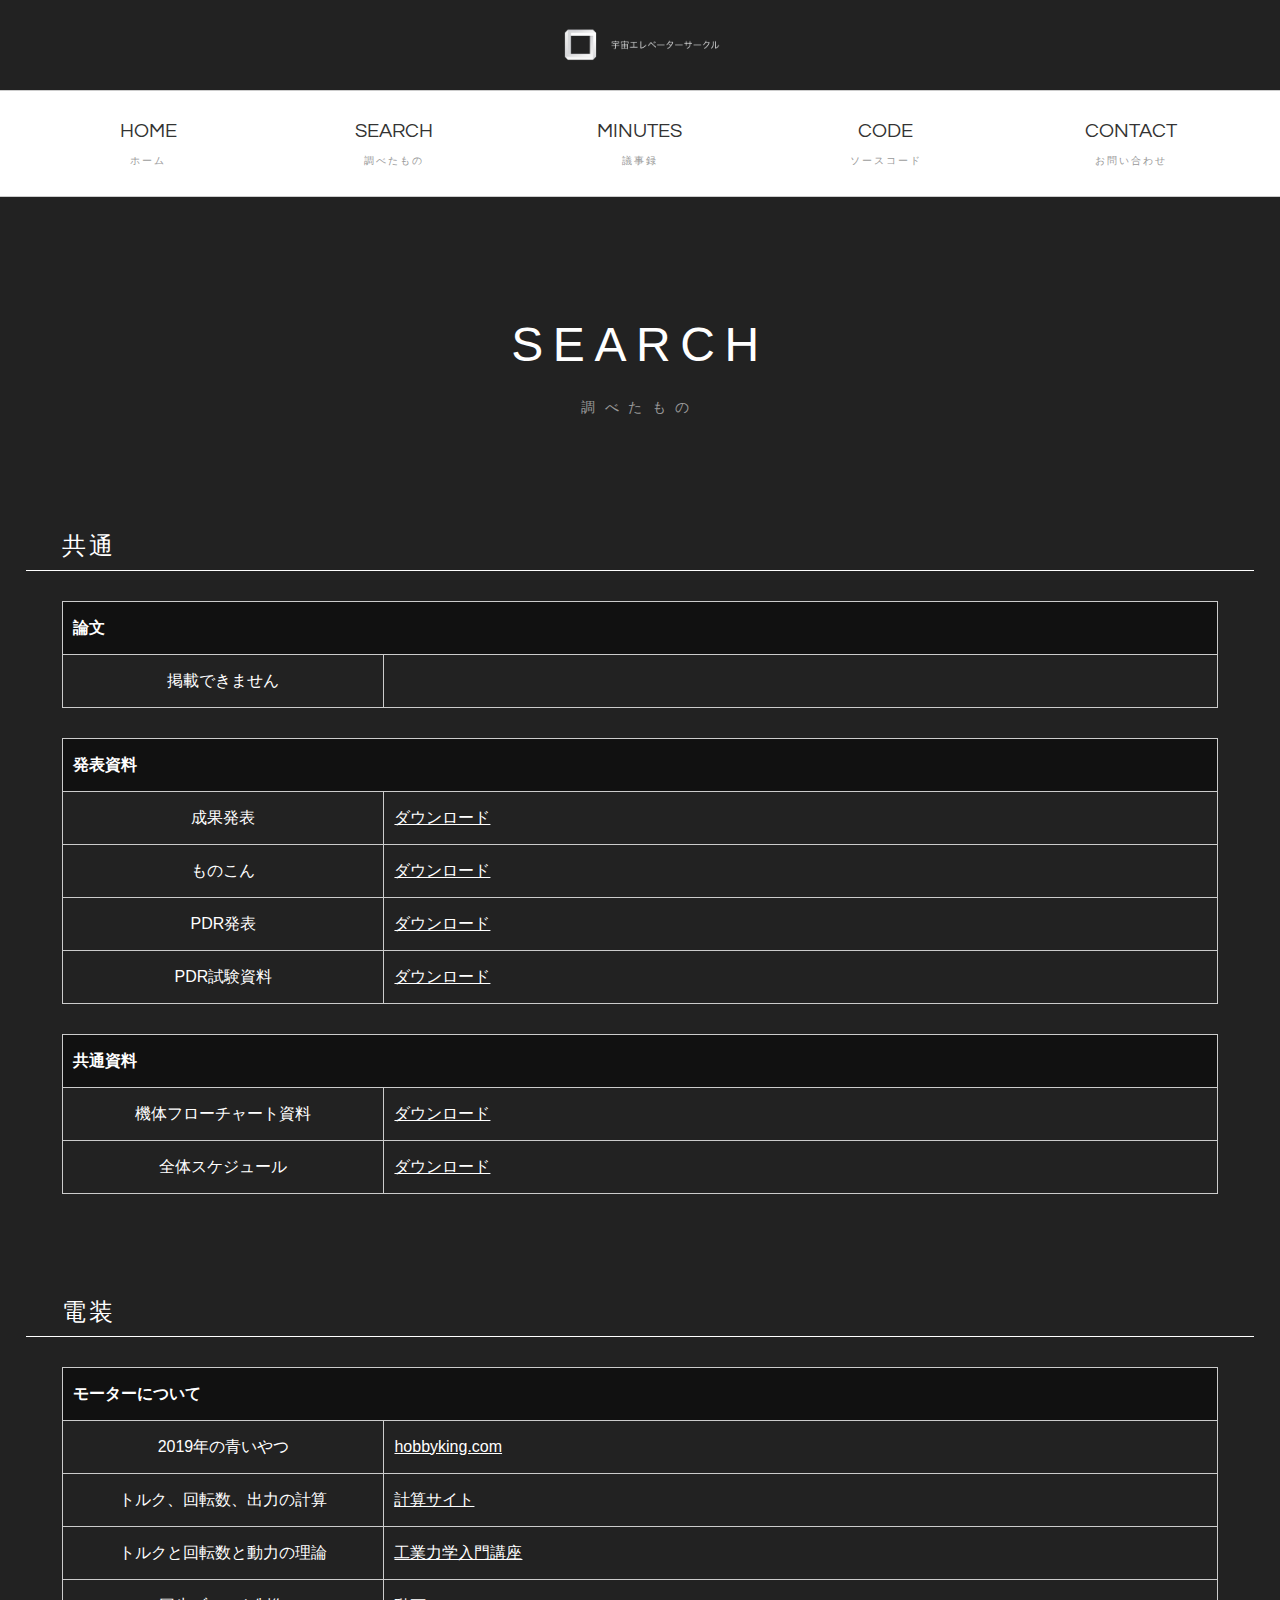
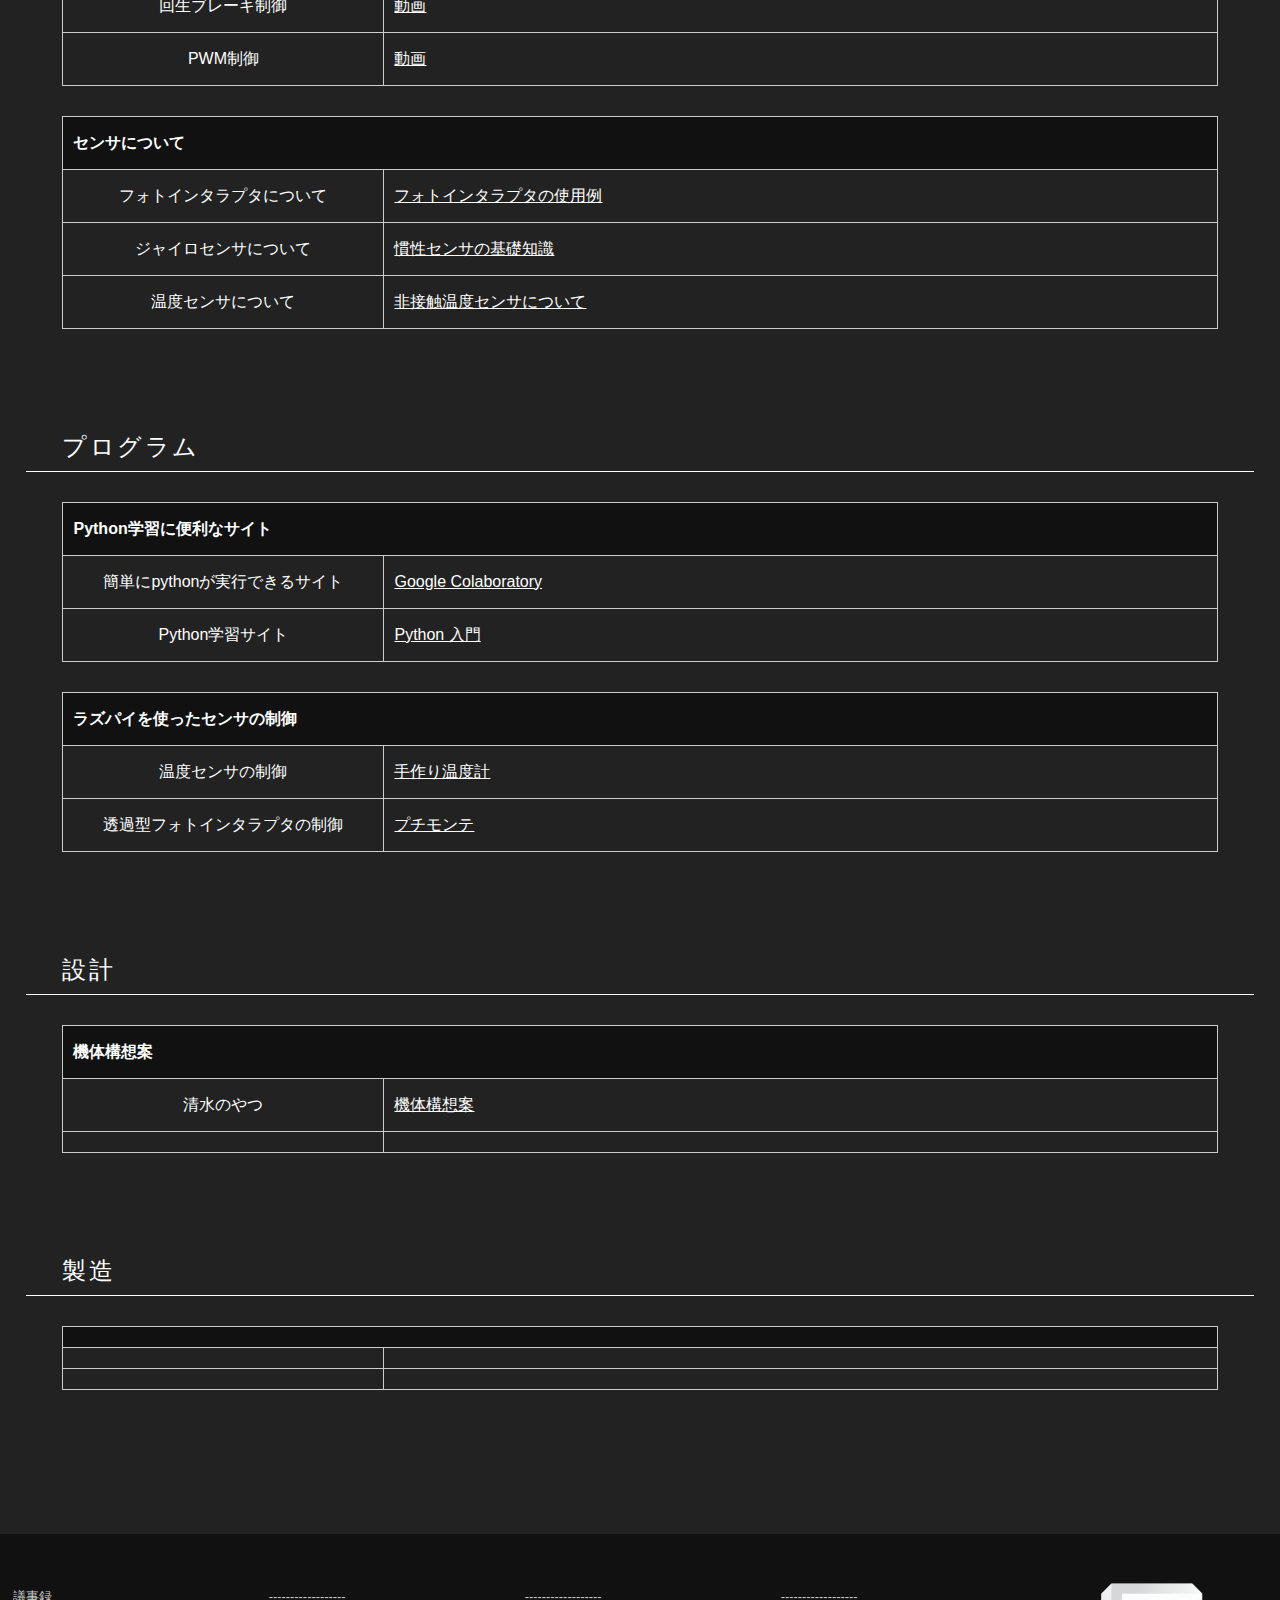
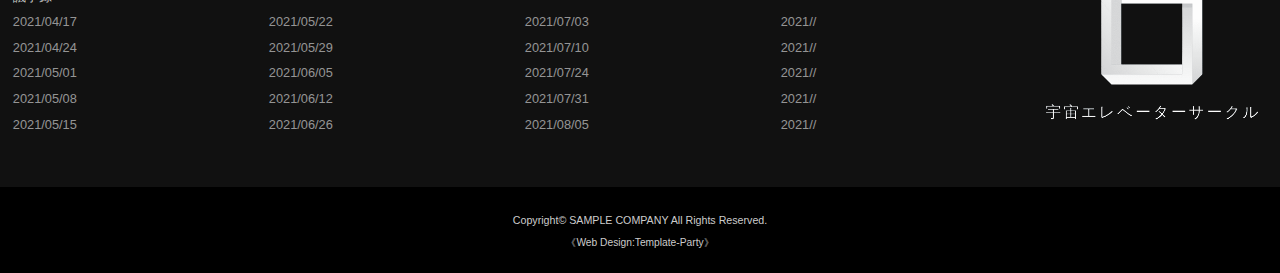
==== about.html @ 66756919 "update" ====
<!DOCTYPE html>
<html lang="ja">
<head>
	<meta charset="UTF-8">
	<meta http-equiv="X-UA-Compatible" content="IE=edge">
	<title>宇宙エレベーターサークル</title>
	<meta name="viewport" content="width=device-width, initial-scale=1">
	<meta name="description" content="">
	<meta name="keywords" content="">
	<link rel="stylesheet" href="css/style.css">
	<script src="js/openclose.js"></script>
	<script src="js/fixmenu.js"></script>
	<script src="js/fixmenu_pagetop.js"></script>
	<script src="js/ddmenu_min.js"></script>
	<!--[if lt IE 9]>
	<script src="https://oss.maxcdn.com/html5shiv/3.7.2/html5shiv.min.js"></script>
	<script src="https://oss.maxcdn.com/respond/1.4.2/respond.min.js"></script>
	<![endif]-->
</head>

<body>

	<div id="container">

		<header>
			<h1 id="logo"><a href="index.html"><img src="images/logo.png" alt="SAMPLE COMPANY"></a></h1>
		</header>

		<!--PC用（801px以上端末）メニュー-->
		<nav id="menubar" class="nav-fix-pos">
			<ul class="inner">
				<li><a href="index.html">HOME<span>ホーム</span></a></li>
				<li><a href="about.html">SEARCH<span>調べたもの</span></a></li>
				<li><a href="works.html" class="cursor-default">MINUTES<span>議事録</span></a>
				</li>
				<li><a href="recruit.html">CODE<span>ソースコード</span></a></li>
				<li><a href="contact.html">CONTACT<span>お問い合わせ</span></a></li>
			</ul>
		</nav>

		<!--小さな端末用（800px以下端末）メニュー-->
		<nav id="menubar-s">
			<ul>
				<li><a href="index.html">HOME<span>ホーム</span></a></li>
				<li><a href="about.html">SEARCH<span>調べたもの</span></a></li>
				<li><a href="works.html">MINUTES<span>議事録</span></a>
				</li>
				<li><a href="recruit.html">CODE<span>ソースコード</span></a></li>
				<li><a href="contact.html">CONTACT<span>お問い合わせ</span></a></li>
			</ul>
		</nav>

		<div id="contents">

			<div class="inner">

				<section>
					<h2>SEARCH<span>調べたもの</span></h2>

					<h3>共通</h3>
					<table class="ta1">
						<caption>論文</caption>
						<tr>
							<th>掲載できません</th>
							<td></td>
						</tr>
					</table>

					<table class="ta1">
						<caption>発表資料</caption>
						<tr>
							<th>成果発表</th>
							<td><a href="powerpoint/1.pptx" download="powerpoint/1.pptx">ダウンロード</a></td>
						</tr>
						<tr>
							<th>ものこん</th>
							<td><a href="powerpoint/2.pptx" download="powerpoint/2.pptx">ダウンロード</a></td>
						</tr>
						<tr>
							<th>PDR発表</th>
							<td><a href="images/プレゼン.pdf" download="images/プレゼン.pdf">ダウンロード</a></td>
						</tr>
						<tr>
							<th>PDR試験資料</th>
							<td><a href="images/PDR.pdf" download="images/PDR.pdf">ダウンロード</a></td>
						</tr>
					</table>

					<table class="ta1">
						<caption>共通資料</caption>
						<tr>
							<th>機体フローチャート資料</th>
							<td><a href="powerpoint/3.pptx" download="powerpoint/2.pptx">ダウンロード</a></td>
						</tr>
						<tr>
							<th>全体スケジュール</th>
							<td><a href="images/MINUTES/全体スケジュール.xlsx" download="images/MINUTES/全体スケジュール.xlsx">ダウンロード</a></td>
						</tr>
					</table>
					<br>
					<br>

					<h3>電装</h3>
					<table class="ta1">
						<caption>モーターについて</caption>
						<tr>
							<th>2019年の青いやつ</th>
							<td><a href="https://hobbyking.com/jp_jp/turnigy-sk8-6364-110kv-sensored-brushless-motor-14p.html?___store=jp_jp" >hobbyking.com</a></td>
						</tr>
						<tr>
							<th>トルク、回転数、出力の計算</th>
							<td><a href="https://keisan.casio.jp/exec/system/15032958227670">計算サイト</a></td>
						</tr>
						<tr>
							<th>トルクと回転数と動力の理論</th>
							<td><a href="https://www.washimo-web.jp/Technology/Statics/No10/Statics10.htm">工業力学入門講座</a></td>
						</tr>
						<tr>
							<th>回生ブレーキ制御</th>
							<td><a href="video/2.mp4">動画</a></td>
						</tr>
						<tr>
							<th>PWM制御</th>
							<td><a href="video/1.mp4">動画</a></td>
						</tr>
					</table>

					<table class="ta1">
						<caption>センサについて</caption>
						<tr>
							<th>フォトインタラプタについて</th>
							<td><a href="https://www.rohm.co.jp/electronics-basics/photointerrupters/pi_what2">フォトインタラプタの使用例</a></td>
						</tr>
						<tr>
							<th>ジャイロセンサについて</th>
							<td><a href="https://industrial.panasonic.com/jp/ss/technical/b14">慣性センサの基礎知識</a></td>
						</tr>
					</tr>
					<tr>
						<th>温度センサについて</th>
						<td><a href="https://shinyusan.com/dbimages/shinyu/289-2.pdf?20180801">非接触温度センサについて</a></td>
					</tr>
				</table>
				<br>
				<br>

				<h3>プログラム</h3>
				<table class="ta1">
					<caption>Python学習に便利なサイト</caption>
					<tr>
						<th>簡単にpythonが実行できるサイト</th>
						<td><a href="https://colab.research.google.com/notebooks/intro.ipynb" >Google Colaboratory</a></td>
					</tr>
					<tr>
						<th>Python学習サイト</th>
						<td><a href="https://www.python.jp/train/index.html">Python 入門</a></td>
					</tr>
				</table>
				<table class="ta1">
					<caption>ラズパイを使ったセンサの制御</caption>
					<tr>
						<th>温度センサの制御</th>
						<td><a href="https://deviceplus.jp/hobby/raspberrypi_entry_018/">手作り温度計</a></td>
					</tr>
					<tr>
						<th>透過型フォトインタラプタの制御</th>
						<td><a href="https://www.petitmonte.com/robot/howto_cnz1023.html">プチモンテ</a></td>
					</tr>
				</table>
				<br>
				<br>

				<h3>設計</h3>
				<table class="ta1">
					<caption>機体構想案</caption>
					<tr>
						<th>清水のやつ</th>
						<td><a href="images/project/IMG_7053.jpeg">機体構想案</a></td>
					</tr>
					<tr>
						<th></th>
						<td></td>
					</tr>
				</table>
				<br>
				<br>

				<h3>製造</h3>
				<table class="ta1">
					<caption></caption>
					<tr>
						<th></th>
						<td><a href=""></a></td>
					</tr>
					<tr>
						<th></th>
						<td></td>
					</tr>
				</table>
				<br>
				<br>

			</section>

		</div>
		<!--/.inner-->

	</div>
	<!--/#contents-->

	<footer>

		<div id="footermenu" class="inner">
			<ul>
				<li class="title">議事録</li>
				<li><a href="images/MINUTES/2021417.png">2021/04/17</a></li>
				<li><a href="images/MINUTES/2021424.png">2021/04/24</a></li>
				<li><a href="images/MINUTES/202151.png">2021/05/01</a></li>
				<li><a href="images/MINUTES/202158.png">2021/05/08</a></li>
				<li><a href="images/MINUTES/2021515.png">2021/05/15</a></li>
			</ul>
			<ul>
				<li class="title">------------------</li>
				<li><a href="images/MINUTES/2021522.png">2021/05/22</a></li>
				<li><a href="images/MINUTES/2021529.png">2021/05/29</a></li>
				<li><a href="images/MINUTES/202165.png">2021/06/05</a></li>
				<li><a href="images/MINUTES/2021612.png">2021/06/12</a></li>
				<li><a href="images/MINUTES/2021626.png">2021/06/26</a></li>
			</ul>
			<ul>
				<li class="title">------------------</li>
				<li><a href="images/MINUTES/202173.png">2021/07/03</a></li>
				<li><a href="images/MINUTES/2021710.png">2021/07/10</a></li>
				<li><a href="images/MINUTES/2021724.png">2021/07/24</a></li>
				<li><a href="images/MINUTES/2021731.png">2021/07/31</a></li>
				<li><a href="images/MINUTES/202185.png">2021/08/05</a></li>
			</ul>
			<ul>
				<li class="title">------------------</li>
				<li><a href="#">2021//</a></li>
				<li><a href="#">2021//</a></li>
				<li><a href="#">2021//</a></li>
				<li><a href="#">2021//</a></li>
				<li><a href="#">2021//</a></li>
			</ul>
		</div>

		<!--/#footermenu-->

		<div id="copyright">
			<small>Copyright&copy; <a href="index.html">SAMPLE COMPANY</a> All Rights Reserved.</small>
			<span class="pr"><a href="https://template-party.com/" target="_blank">《Web Design:Template-Party》</a></span>
		</div>
		<!--/#copyright-->

	</footer>

</div>
<!--/#container-->

<p class="nav-fix-pos-pagetop"><a href="#">↑</a></p>

<!--メニュー開閉ボタン-->
<div id="menubar_hdr" class="close"></div>

<!--メニューの開閉処理-->
<script>
open_close("menubar_hdr", "menubar-s");
</script>

<!--「WORKS」の子メニュー-->
<script>
open_close("menubar_hdr2", "menubar-s2");
</script>

</body>
</html>
---- css/style.css ----
@charset "utf-8";


/*Google Fontsの読み込み
---------------------------------------------------------------------------*/
@import url('https://fonts.googleapis.com/css2?family=Questrial&display=swap');
@import url('https://fonts.googleapis.com/css2?family=Tangerine&display=swap');


/*keyframes.cssの読み込み
---------------------------------------------------------------------------*/
@import url("keyframes.css");


/*全端末（PC・タブレット・スマホ）共通設定
------------------------------------------------------------------------------------------------------------------------------------------------------*/

/*全体の設定
---------------------------------------------------------------------------*/
body {
	margin: 0px;
	padding: 0px;
	color: #fff;	/*全体の文字色*/
	font-family:"ヒラギノ角ゴ Pro W3", "Hiragino Kaku Gothic Pro", "メイリオ", Meiryo, Osaka, "ＭＳ Ｐゴシック", "MS PGothic", sans-serif;	/*フォント種類*/
	font-size: 16px;	/*文字サイズ*/
	line-height: 2;		/*行間*/
	background: #222;	/*背景色*/
	-webkit-text-size-adjust: none;
}
h1,h2,h3,h4,h5,p,ul,ol,li,dl,dt,dd,form,figure,form {margin: 0px;padding: 0px;font-size: 100%;font-weight: normal;}
ul {list-style-type: none;}
ol {padding-left: 40px;padding-bottom: 15px;}
img {border: none;max-width: 100%;height: auto;vertical-align: middle;}
table {border-collapse:collapse;font-size: 100%;border-spacing: 0;}
video {max-width: 100%;}
iframe {width: 100%;}

/*リンク（全般）設定
---------------------------------------------------------------------------*/
a {
	color: #fff;		/*リンクテキストの色*/
	transition: 0.2s;	/*マウスオン時の移り変わるまでの時間設定。0.2秒。*/
}
a:hover {
	color: #ffd93f;			/*マウスオン時の文字色*/
	text-decoration: none;	/*マウスオン時に下線を消す設定。残したいならこの１行削除。*/
}

/*inner
---------------------------------------------------------------------------*/
.inner {
	max-width: 1400px;	/*サイトの最大幅*/
	margin: 0 auto;
	padding-left: 2%;
	padding-right: 2%;
}

/*ヘッダー
---------------------------------------------------------------------------*/
/*ヘッダーブロック*/
header {
	position: relative;
	padding: 20px;	/*ヘッダー内の余白*/
}
/*ヘッダーブロック（トップページへの追加設定）*/
.home header {
	padding: 0px;	/*余白をなしに*/
}
/*ロゴ画像*/
header #logo {
	width: 200px;	/*画像幅*/
	margin: 0 auto;	/*中央配置*/
}
/*ロゴ画像（トップページへの追加設定）*/
.home header #logo {
	display: none;	/*スライドショーの邪魔なので非表示に*/
}

/*メインメニューのブロック
---------------------------------------------------------------------------*/
/*メニューブロック*/
#menubar {
	position: relative;z-index: 10;
	text-align: center;	/*文字を中央に*/
	background: #fff;	/*背景色*/
	border-top: 1px solid #ccc;		/*上の線の幅、線種、色*/
	border-bottom: 1px solid #ccc;	/*下の線の幅、線種、色*/
	font-family: 'Questrial', sans-serif;	/*冒頭で読み込んだGoogle Fontsを適用する指定*/
	height: 105px;	/*高さ。「#menubar ul li a」や「fixmenu」とも連動するので変更の際は注意。説明はこの下の「#menubar ul li a」で書いています。*/

}
/*メニュー１個あたりの設定*/
#menubar ul li {
	float: left;	/*左に回り込み*/
	width: 20%;		/*幅。今回は５個なので、100÷5=20。*/
	font-size: 20px;	/*文字サイズ*/
}
#menubar ul li a {
	text-decoration: none;display: block;
	height: 85px;		/*メニューブロックの高さ。ここの「85」と、下の行の「20」を合計した「105」の数字と、上の「#menubar」の「height」および下のfixmenu設定に２箇所ある「margin-top」の数字を合わせて下さい。*/
	padding-top: 20px;	/*メニューブロックの高さプラス、上に空ける余白。メニューテキストの上下の配置バランスをここで調整して下さい。※変更の際は、上の行の注意書きもしっかり読んで下さい。*/
	color: #333;		/*文字色*/
}
/*マウスオン時の文字色*/
#menubar ul li a:hover {
	color: #a10808;		/*文字色*/
}
/*飾り文字*/
#menubar ul li span {
	display: block;
	font-size: 10px;	/*文字サイズ*/
	color: #999;		/*文字色*/
	letter-spacing: 0.2em;	/*文字間隔を少し広くとる設定*/
}
/*スマホ用メニューを表示させない*/
#menubar-s, #menubar-s2 {display: none;}

/*３本バーアイコンを表示させない*/
#menubar_hdr {display: none;}

/*ドロップダウンメニューの親メニュー*/
#menubar a.cursor-default {
	cursor: default;	/*マウスオーバー時に通常のカーソルになるように*/
	color: #333;		/*文字色*/
}

/*ドロップダウンメニュー用
----------------------------------------------------------------------------------------------------------------------------------*/
/*メニューブロック*/
#menubar ul.ddmenu {
	position:absolute;visibility: hidden;z-index: 10;
	left: 0px;
	width: 94%;
	padding: 50px 3%;
	background: #000;	/*背景色。古いブラウザ用。*/
	background: rgba(0,0,0,0.85);	/*背景色。0,0,0は黒のことで0.85は色が85%出た状態のこと。*/
	text-align: center;	/*テキストをセンタリング*/
	border-bottom: 1px solid #fff;	/*境界が見辛いので、下線の設定。*/
}
/*ドロップダウンメニューの出現アニメーション*/
#menubar li:hover ul.ddmenu {
	animation-name: opa1;		/*keyframes.cssで使う@keyframesの指定*/
	animation-fill-mode: both;
	animation-duration: 0.8S;	/*アニメーションを実行する時間。「s」は秒の事。*/
	animation-delay: 0.1s;		/*出現するタイミング（秒後）*/
}
/*メニュー１個あたりの設定*/
#menubar ul.ddmenu li {
	float: none;
	width: auto;
	display: inline-block;
	font-size: 85%;	/*文字サイズ*/
}
#menubar ul.ddmenu li a {
	height: auto;
	padding: 20px;	/*メニューテキスト同士の余白*/
	color: #fff;	/*文字色*/
	opacity: 0.7;	/*透明度。70%色がついた状態。*/
}
/*マウスオン時*/
#menubar ul.ddmenu li a:hover {
	opacity: 1;		/*透明度。色が100%出た状態。*/
}

/*fixmenu設定（メニューが画面上部に到達した際のスタイル）
---------------------------------------------------------------------------*/
/*上部固定メニュー用fixmenu設定*/
body.is-fixed-menu #menubar.nav-fix-pos {
	position: fixed;width: 100%;top: 0px;
	height: 60px;	/*メニューの高さを少し狭くする*/
}
body.is-fixed-menu #contents {
	margin-top: 105px;	/*※上の「#menubar ul li a」の注意書きにある数字を指定します。*/
}
/*※以下の２ブロックのスタイルの「中身」は、上の２ブロックのスタイルと単純に合わせておいて下さい。*/
body.is-fixed #menubar.nav-fix-pos {
	position: fixed;width: 100%;top: 0px;
}
body.is-fixed #contents {
	margin-top: 105px;	/*※上の「#menubar ul li a」の注意書きにある数字を指定します。*/
}

/*装飾文字を非表示にする*/
body.is-fixed-menu #menubar ul li span {
	display: none;
}
/*メニューテキストの上下バランスを調整しなおす。２つの数字の合計と、「body.is-fixed-menu #menubar.nav-fix-pos」の「height: 60px;」の数字が合うようにして下さい。*/
body.is-fixed-menu #menubar ul li a {
	height: 50px;
	padding-top: 10px;
}
/*ドロップダウンメニューへの再設定*/
body.is-fixed-menu #menubar ul.ddmenu li a {
	padding: 20px;
	height: auto;
}

/*コンテンツ
---------------------------------------------------------------------------*/
#contents {
	padding: 100px 0 50px;	/*上、左右、下へのコンテンツ内の余白*/
	position: relative;
	animation-name: opa2;	/*keyframes.cssで使う@keyframesの指定*/
	animation-duration: 0.5S;	/*アニメーションの実行時間*/
	animation-delay: 0.5s;		/*出現するタイミング（秒後）*/
	animation-fill-mode: both;
}
/*h2タグ*/
#contents h2 {
	clear: both;
	margin-bottom: 100px;
	font-size: 300%;	/*文字サイズ*/
	text-align: center;	/*文字をセンタリング*/
	letter-spacing: 0.2em;	/*文字間隔を少し広めにとる指定。通常がいいならこの１行削除。*/
}
/*h2タグ内のspanタグ（装飾文字）*/
#contents h2 span {
	display: block;
	font-size: 30%;	/*文字サイズ*/
	color: #999;		/*文字色*/
}
/*h3タグ*/
#contents h3 {
	clear: both;
	margin-bottom: 30px;
	font-size: 150%;	/*文字サイズ*/
	border-bottom: 1px solid #fff;	/*下線の幅、線種、色*/
	padding-left: 3%;		/*左側に空ける余白*/
	letter-spacing: 0.1em;	/*文字間隔を少し広めにとる指定。通常がいいならこの１行削除。*/
}
/*段落タグ*/
#contents p {
	padding: 0 3% 30px;	/*上、左右、下への余白*/
}
#contents h2 + p,
#contents h3 + p {
	margin-top: -5px;
}
#contents p + p {
	margin-top: -10px;
}
#contents section + section {
	margin-top: 100px;
}

/*list（worksページで使っている横長ブロック）
---------------------------------------------------------------------------*/
/*ボックスの設定*/
#contents .list {
	position: relative;
	border-radius: 5px;				/*角丸の指定。ほんの少し角が丸くなります。*/
	overflow: hidden;				/*角丸から内容が飛び出ないよう、飛び出た部分を非表示にする指定*/
	display: flex;
	align-items: center;			/*中のブロックの縦並びの揃え方*/
	background: #000;		/*背景色*/
	color: #fff;			/*文字色*/
	margin: 0 3% 30px;		/*ボックスの下に空けるスペース。上、左右、下への順番。*/
	border: 1px solid rgba(255,255,255,0.5);			/*枠線の幅、線種、色。255,255,255は白の事で0.5は色が50%出た状態の事。*/
}
/*リンクテキストの文字色*/
#contents .list a {
	color: #fff;
}
/*ボックス内のh4（見出し）タグ*/
#contents .list h4 {
	margin-bottom: 20px;	/*下のテキストとの間に空けるスペース*/
	font-size: 140%;		/*文字サイズ*/
}
/*ボックス内のp（段落）タグ*/
#contents .list p {
	padding: 0;		/*余白のリセット*/
}
/*ボックス内のfigure画像*/
#contents .list figure {
	width: 50%;		/*画像の幅*/
}
/*「class="text"」を指定したブロック。テキストブロック。*/
#contents .list .text {
	width: 40%;		/*ブロックの幅。下のpaddingの5%とも連動するので変更の際は注意して下さい。*/
	padding: 2% 5%;	/*上下、左右へのブロック内の余白*/
}

/*偶数目のブロックの設定（画像とテキストブロックが左右交互に入れ替わる設定です。全部同じむきがよければこのブロックを削除します。）*/
#contents .list:nth-of-type(even) .text {
	order: 1;
}

/*装飾文字の設定（共通）*/
#contents .list::before {
	font-size: 18vw;
	line-height: 1;
	position: absolute;
	color: rgba(255,255,255,0.15);	/*文字色。255,255,255は白のことで、0.15は色が15%出た状態のこと。*/
	font-family: 'Tangerine', cursive;	/*冒頭で読み込んだGoogle Fontsを適用する指定*/
}
/*奇数番目のブロックの文字の配置場所指定*/
#contents .list:nth-of-type(odd)::before {
	left: -60px;
	top: -40px;
}
/*偶数番目のブロックの文字の配置場所指定*/
#contents .list:nth-of-type(even)::before {
	right: 0px;
	top: -40px;
}
/*１つ目ブロックに表示させるテキスト*/
#contents .list:nth-of-type(1)::before {
	content: "Works1";
}
/*２つ目ブロックに表示させるテキスト*/
#contents .list:nth-of-type(2)::before {
	content: "Works2";
}
/*３つ目ブロックに表示させるテキスト*/
#contents .list:nth-of-type(3)::before {
	content: "Works3";
}

/*ボックス内のボタン（共通）*/
.btn1 a {
	display: block;
	text-decoration: none;
	border: 1px solid #fff;		/*枠線の幅、線種、色*/
	text-align: center;			/*テキストをセンタリング*/
	padding: 10px 30px;			/*上下、左右へのボタン内の余白*/
	margin: 40px auto 0;		/*上、左右、下へのボックスの外側への余白*/
}
/*ボタンのマウスオン時（共通）*/
.btn1 a:hover {
	background: #fff;	/*背景色*/
	color: #000 !important;		/*文字色*/
}

/*list-column（トップページで使っている３列ブロック）
---------------------------------------------------------------------------*/
/*カラムブロック全体を囲むボックス*/
#contents .list-column-container {
	display: flex;
	justify-content: space-between;	/*中のブロックの横並びの揃え方*/
	flex-wrap: wrap;				/*中のブロックを自動で折り返す*/
	margin: 0 3%;
}
/*１カラムあたりの設定*/
#contents .list-column {
	display: flex;
	flex-direction: column;			/*中のブロックを並べる向きの指定。これは縦に並べる意味。*/
	width: 32%;						/*ブロック幅*/
	margin-bottom: 20px;			/*ブロックの下に空ける余白*/
	background: #000;				/*背景色*/
	color: #fff;					/*文字色*/
	border-radius: 5px;				/*角丸の指定。ほんの少し角が丸くなります。*/
	overflow: hidden;				/*角丸から内容が飛び出ないよう、飛び出た部分を非表示にする指定*/
	border: 1px solid rgba(255,255,255,0.5);			/*枠線の幅、線種、色。255,255,255は白の事で0.5は色が50%出た状態の事。*/
}
/*リンクテキストの文字色*/
#contents .list-column a {
	color: #fff;
}
/*ボックス内のh4（見出し）タグ*/
#contents .list-column h4 {
	margin-bottom: 20px;	/*下のテキストとの間に空けるスペース*/
	font-size: 140%;		/*文字サイズ*/
}
/*ボックス内のp（段落）タグ*/
#contents .list-column p {
	padding: 0;		/*余白のリセット*/
}

/*「class="text"」を指定したブロック。テキストブロック。*/
#contents .list-column .text {
	padding: 5%;			/*ブロック内の余白*/
	flex: 1 0 auto;
}
/*IEバグ対応*/
#contents .list-column figure {
	min-height: 0%;
}

/*フッター設定
---------------------------------------------------------------------------*/
footer {
	clear: both;position: relative;z-index: 1;
	font-size: 80%;	/*文字サイズ*/
	background: #111;	/*背景色*/
	color: #ccc;		/*文字色*/
	text-align: center;
}
footer a {color: #ccc;}
footer a:hover {color: #fff;}
footer .pr {display: block;font-size: 80%;}

/*フッターメニュー
---------------------------------------------------------------------------*/
/*ボックス全体*/
#footermenu {
	overflow: hidden;
	padding: 50px 0;	/*上下、左右へのボックス内の余白*/
	background: url(../images/footer_logo.png) no-repeat right center / 20%;	/*背景画像の読み込み。*/
}
/*リンクテキスト*/
#footermenu li a {
	text-decoration: none;
	opacity: 0.7;	/*透明度。70%の色がついた状態。*/
}
/*マウスオン時*/
#footermenu li a:hover {
	opacity: 1;		/*透明度。100%色がついた状態。*/
}
/*１行分の設定*/
#footermenu ul {
	float: left;	/*左に回り込み*/
	width: 18%;		/*幅*/
	padding-right: 1%;
	padding-left: 1%;
	text-align: left;
}
/*見出し*/
#footermenu li.title, #footermenu li.title a {
	opacity: 1;	/*透明度。100%色がついた状態。*/
}

/*コピーライト
---------------------------------------------------------------------------*/
#copyright {
	clear: both;
	text-align: center;
	background: #000;	/*背景色*/
	padding: 20px 0;	/*上下、左右へのボックス内の余白*/
}
#copyright a {text-decoration: none;}

/*facebookやtwitterなどのアイコン
---------------------------------------------------------------------------*/
/*アイコン全体を囲むブロック*/
ul.icon {
	margin-bottom: 20px;
}
/*アイコン１個あたりの設定*/
ul.icon li {
	display: inline-block;	/*横並びにさせる指定*/
}
/*アイコン画像の設定*/
ul.icon img {
	width: 30px;		/*画像の幅*/
}
ul.icon img:hover {
	opacity: 0.8;
}

/*トップページ内「更新情報・お知らせ」ブロック
---------------------------------------------------------------------------*/
/*見出しを含まないお知らせブロック*/
#new dl {
	padding: 0px 20px;		/*上下、左右へのブロック内の余白*/
}
/*日付設定*/
#new dt {
	float: left;
	width: 9em;		/*幅*/
	letter-spacing: 0.1em;
}
/*記事設定*/
#new dd {
	padding-left: 9em;
}

/*ta1設定
---------------------------------------------------------------------------*/
/*テーブル１行目に入った見出し部分（※caption）*/
.ta1 caption, .ta2 caption {
	border: 1px solid #ccc;	/*テーブルの枠線の幅、線種、色*/
	border-bottom: none;	/*下線だけ消す*/
	text-align: left;		/*文字を左寄せ*/
	background: rgba(0,0,0,0.5);	/*背景色*/
	font-weight: bold;		/*太字に*/
	padding: 10px;	/*ボックス内の余白*/
}
/*ta1テーブル*/
.ta1 {
	width: 94%;
	table-layout: fixed;
	margin: 0 3% 30px;
}
.ta1, .ta1 td, .ta1 th {
	border: 1px solid #ccc;	/*テーブルの枠線の幅、線種、色*/
	padding: 10px;	/*ボックス内の余白*/
	word-break: break-all;
}
/*左側ボックス*/
.ta1 th {
	width: 300px;	/*幅*/
	text-align: center;	/*センタリング*/
	font-weight: normal;
}

/*inputボタン
---------------------------------------------------------------------------*/
#contents input[type="submit"].btn,
#contents input[type="button"].btn,
#contents input[type="reset"].btn {
	-webkit-appearance: none;
	outline: none;
	padding: 5px 20px;		/*上下、左右へのボックス内の余白*/
	border: 1px solid #333;	/*枠線の幅、線種、色*/
	font-size: 130%;		/*文字サイズ*/
	border-radius: 3px;		/*角丸のサイズ*/
	background: #555;		/*背景色*/
	color: #fff;			/*文字色*/
}
/*マウスオン時の設定*/
#contents input[type="submit"].btn:hover,
#contents input[type="button"].btn:hover,
#contents input[type="reset"].btn:hover {
	border: 1px solid #333;	/*枠線の幅、線種、色*/
	background: #fff;		/*背景色*/
	color: #333;			/*文字色*/
}

/*トップページのNEWアイコン
---------------------------------------------------------------------------*/
.newicon {
	background: #F00;	/*背景色*/
	color: #FFF;		/*文字色*/
	font-size: 70%;		/*文字サイズ*/
	line-height: 1.5;
	padding: 2px 5px;
	border-radius: 2px;
	margin: 0px 5px;
	vertical-align: text-top;
}

/*ヘッダーにメニューが固定される分、リンク先が隠れるのを防ぐ為のスタイル。※ページ内へのリンクで使う。
---------------------------------------------------------------------------*/
.link {
	display: block;
	margin-top: -120px;
	padding-top: 120px;
}

/*PAGE TOP（↑）設定
---------------------------------------------------------------------------*/
/*通常時のボタンは非表示*/
body .nav-fix-pos-pagetop a {display: none;}
/*fixmenu_pagetop.jsで設定している設定値になったら出現するボタンスタイル*/
body.is-fixed-pagetop .nav-fix-pos-pagetop a {
	display: block;text-decoration: none;text-align: center;
	width: 50px;		/*幅*/
	line-height: 50px;	/*高さ*/
	z-index: 1;
	position: fixed;
	bottom: 20px;	/*下から20pxの場所に配置*/
	right: 3%;		/*右から3%の場所に配置*/
	background: #666;	/*背景色（古いブラウザ用）*/
	background: rgba(0,0,0,0.6);	/*背景色。0,0,0は黒の事。0.6は60%色がついた状態。*/
	color: #fff;	/*文字色*/
	border: 1px solid #fff;	/*枠線の幅、線種、色*/
	animation-name: opa1;	/*keyframes.cssで使う@keyframesの指定*/
	animation-duration: 1S;	/*アニメーションの実行時間*/
	animation-fill-mode: both;	/*アニメーションの待機中は最初のキーフレームを維持、終了後は最後のキーフレームを維持。*/
}
/*マウスオン時*/
body.is-fixed-pagetop .nav-fix-pos-pagetop a:hover {
	background: #999;	/*背景色*/
}

/*ul.disc,olタグ
---------------------------------------------------------------------------*/
ul.disc {
	list-style: disc;
	padding: 0 3% 20px 6%;
}
ol {
	padding: 0 3% 20px 6%;
}

/*その他
---------------------------------------------------------------------------*/
.look {background: #333;border: 1px solid #ccc;display: inline-block;padding: 0px 10px !important;border-radius: 4px;}
p.look {margin: 0 3%;}
.mb15,.mb1em {margin-bottom: 15px !important;}
.mb20 {margin-bottom: 20px !important;}
.mb30 {margin-bottom: 30px !important;}
.mb50 {margin-bottom: 50px !important;}
.clear {clear: both;}
.color1, .color1 a {color: #ffd93f !important;}
.pr {font-size: 10px;}
.wl {width: 96%;}
.ws {width: 50%;}
.c {text-align: center !important;}
.r {text-align: right !important;}
.l {text-align: left !important;}
.fl {float: left;}
.fr {float: right;}
.big1 {font-size: 30px;}
.mini1 {font-size: 11px;display: inline-block;line-height: 1.5;}
.sh {display: none;}



/*画面幅800px以下の設定
------------------------------------------------------------------------------------------------------------------------------------------------------*/
@media screen and (max-width:800px){

	/*全体の設定
	---------------------------------------------------------------------------*/
	body {
		font-size: 2vw;	/*文字サイズ*/
	}

	/*ヘッダー
	---------------------------------------------------------------------------*/
	/*ヘッダーブロック*/
	header {
		border-bottom: 1px solid #ccc;
	}
	/*ヘッダーブロック（トップページへの追加設定）*/
	.home header {
		border: none;
	}

	/*メインメニュー
	---------------------------------------------------------------------------*/
	/*スマホ用メニューブロック全体*/
	#menubar-s {
		overflow: auto;height: 100%;
		position: fixed;z-index: 100;
		top: 0px;
		width: 100%;
		background: rgba(0,0,0,0.8);	/*背景色*/
		border-top: 1px solid #fff;		/*上の線の幅、線種、色*/
		animation-name: frame1;		/*冒頭のkeyframesの名前*/
		animation-duration: 0.5s;	/*アニメーションの実行時間。0.5秒。*/
		animation-fill-mode: both;	/*待機中は最初のキーフレームを、完了後は最後のキーフレームを維持*/
		font-size: 16px;			/*文字サイズ*/
	}
	#menubar-s li span {
		margin-left: 20px;
		font-size: 80%;
	}
	/*メニュー１個あたりの設定と、子メニューの見出し。*/
	#menubar-s ul li a,#menubar_hdr2 {
		display: block;text-decoration: none;
		padding: 30px 20px 30px 60px;
		border-bottom: 1px solid #fff;	/*下の線の幅、線種、色*/
		color: #fff;		/*文字色*/
	}
	/*PC用メニューを非表示にする*/
	#menubar {display: none;}

	/*子メニュー
	---------------------------------------------------------------------------*/
	/*子メニューの見出しの追加。基本は上のブロックで設定しています。*/
	#menubar_hdr2 {
		padding-left: 60px;	/*上にある「メニュー１個あたりの設定と、子メニューの見出し」の最後の数字（４つ目）に合わせる。*/
	}
	/*子メニューメニューブロック全体*/
	#menubar-s2 {
		display: block;
		margin-top: 10px;
		border-radius: 5px;
		background: rgba(0,0,0,0.3);
		border: 1px solid #fff;
	}
	/*「＞」アイコン設定*/
	#menubar_hdr2.close {
		background: url(../images/arrow2.png) no-repeat 20px 35px / 18px;
	}
	/*「＾」アイコン設定*/
	#menubar_hdr2.open {
		background: url(../images/arrow3.png) no-repeat 20px 35px / auto 18px;
	}
	/*子メニュー１個あたりの設定*/
	#menubar-s2 li a {
		border-bottom: 1px solid #fff !important;
		padding: 10px 20px !important;
	}
	#menubar-s2 li:last-child a {
		border-bottom: none !important;
	}

	/*３本バーアイコン設定
	---------------------------------------------------------------------------*/
	/*３本バーブロック*/
	#menubar_hdr {
		display: block;
		position: fixed;z-index: 100;
		top: 20px;		/*上からの配置場所*/
		right: 2%;	/*右からの配置場所*/
	}
	/*アイコン共通設定*/
	#menubar_hdr.close,
	#menubar_hdr.open {
		width: 50px;	/*幅*/
		height: 50px;	/*高さ*/
		border: 1px solid #fff;
	}
	/*三本バーアイコン*/
	#menubar_hdr.close {
		background: #000 url(../images/icon_menu.png) no-repeat center top/50px;	/*背景色、背景画像の読み込み、画像の上半分（３本マーク）を表示。幅は50px。*/
	}
	/*閉じるアイコン*/
	#menubar_hdr.open {
		background: #000 url(../images/icon_menu.png) no-repeat center bottom/50px;	/*背景色、背景画像の読み込み、画像の下半分（×マーク）を表示。幅は50px。*/
	}

	.icon{
		width:50px;
		height:50px;
	}

	/*fixmenu設定（メニューが画面上部に到達した際のスタイル）
	---------------------------------------------------------------------------*/
	/*fixmenuから折りたたみメニューになるのでリセット。*/
	body.is-fixed-menu #contents {
		margin-top: 0px;
	}
	body.is-fixed #contents {
		margin-top: 0px;
	}

	/*コンテンツ
	---------------------------------------------------------------------------*/
	#contents {
		padding: 50px 0;	/*上下、左右へのコンテンツ内の余白*/
	}
	/*h2タグ*/
	#contents h2 {
		margin-bottom: 50px;
	}

	/*list-column（トップページで使っている３列ブロック）
	---------------------------------------------------------------------------*/
	/*ボックス内のh4（見出し）タグ*/
	#contents .list-column h4 {
		margin-bottom: 0px;
	}

	/*ヘッダーメニューが固定されなくなるので、再設定。
	---------------------------------------------------------------------------*/
	.link {
		margin-top: -30px;
		padding-top: 30px;
	}

	/*その他
	---------------------------------------------------------------------------*/
	body.s-n .sub,body.s-n #footermenu {display: none;}
	.big1 {font-size: 20px;}

}



/*画面幅480px以下の設定
------------------------------------------------------------------------------------------------------------------------------------------------------*/
@media screen and (max-width:480px){

	/*全体の設定
	---------------------------------------------------------------------------*/
	body {
		font-size: 3vw;
	}

	/*コンテンツ
	---------------------------------------------------------------------------*/
	/*h2タグ*/
	#contents h2 {
		margin-bottom: 30px;
	}
	/*h3タグ*/
	#contents h3 {
		margin-bottom: 20px;
	}
	#contents section + section {
		margin-top: 30px;
	}

	/*list（worksページで使っている横長ブロック）
	---------------------------------------------------------------------------*/
	/*ボックス内のボタン（共通）*/
	.btn1 a {
		padding: 5px 10px;			/*上下、左右へのボタン内の余白*/
	}

	/*テーブル（ta1）
	---------------------------------------------------------------------------*/
	/*ta1設定*/
	.ta1, .ta1 td, .ta1 th {
		padding: 6px;	/*ボックス内の余白*/
	}
	/*ta1の左側ボックス*/
	.ta1 th {
		width: 100px;
	}

	/*その他
	---------------------------------------------------------------------------*/
	.ws,.wl {width: 94%;}
	.fl {float: none;}
	.fr {float: none;}
	.big1 {font-size: 16px;}
	.sh {display:block;}
	.pc {display:none;}

}
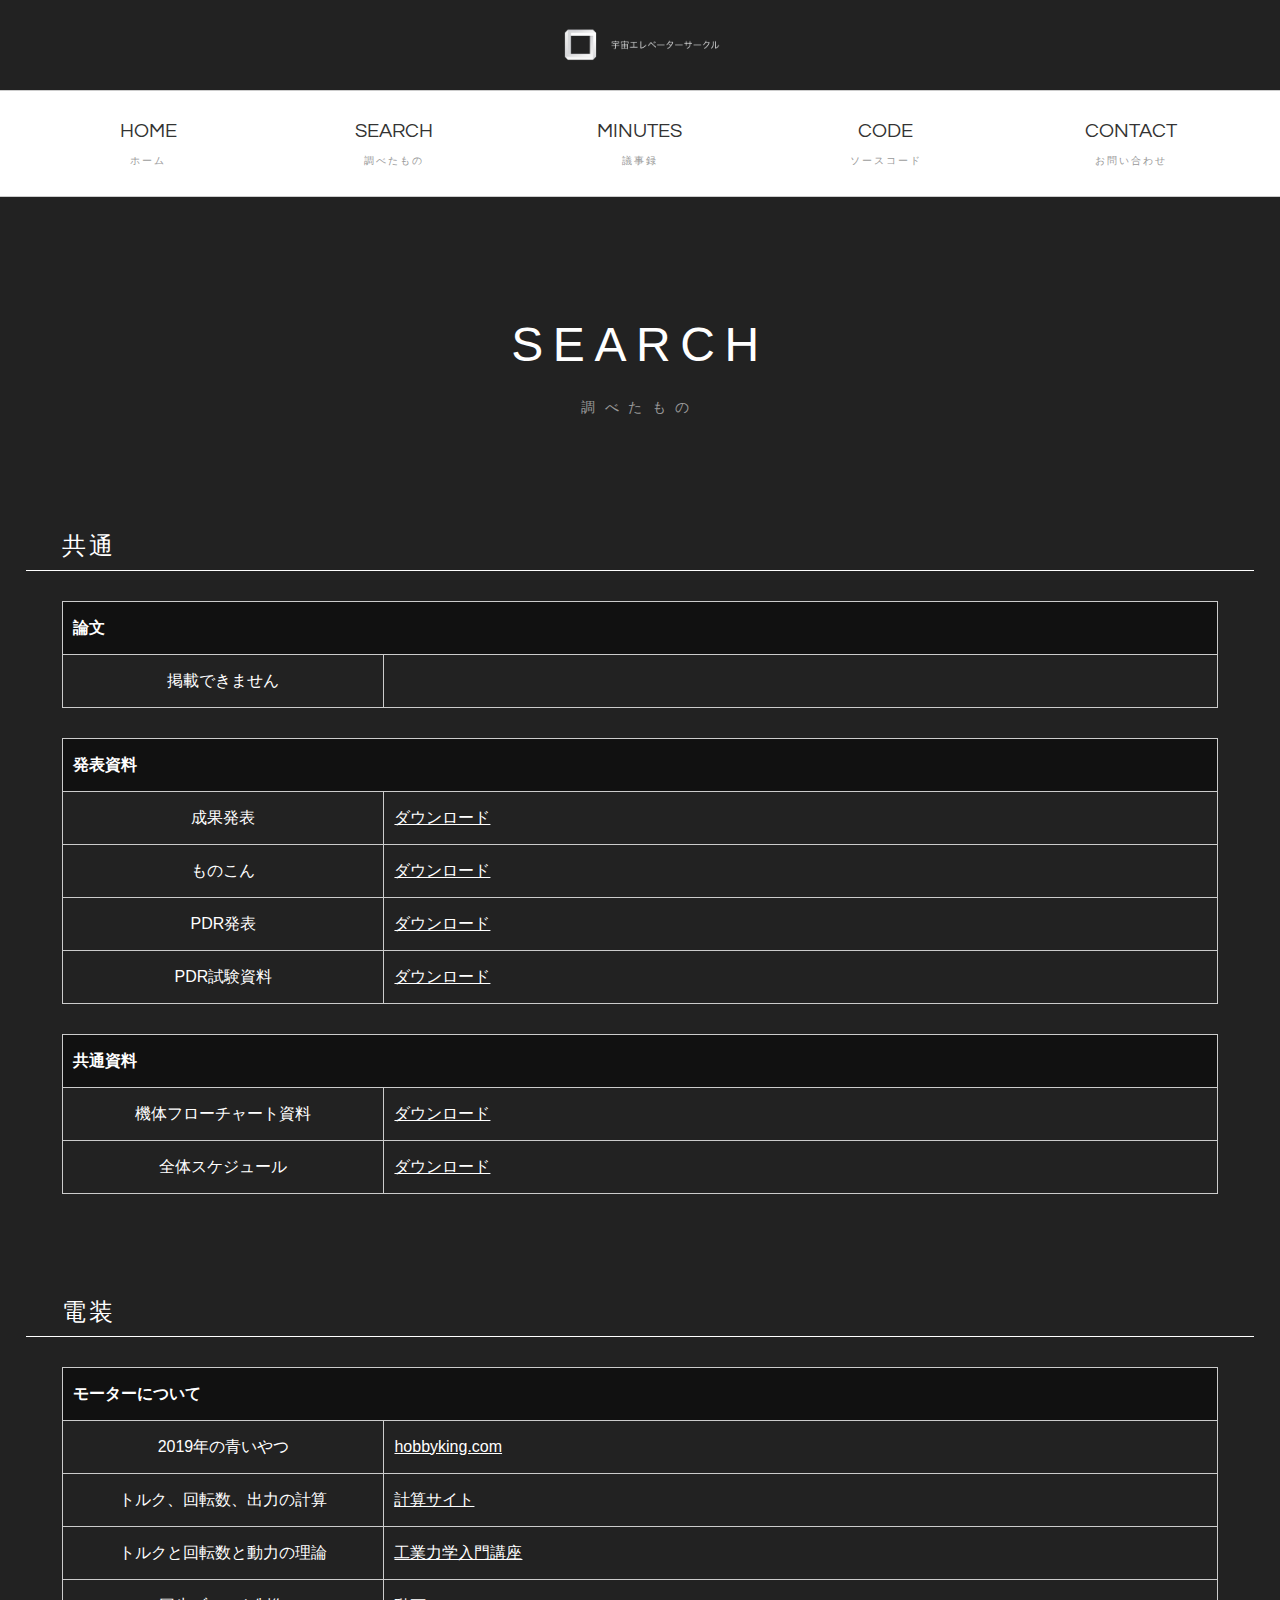
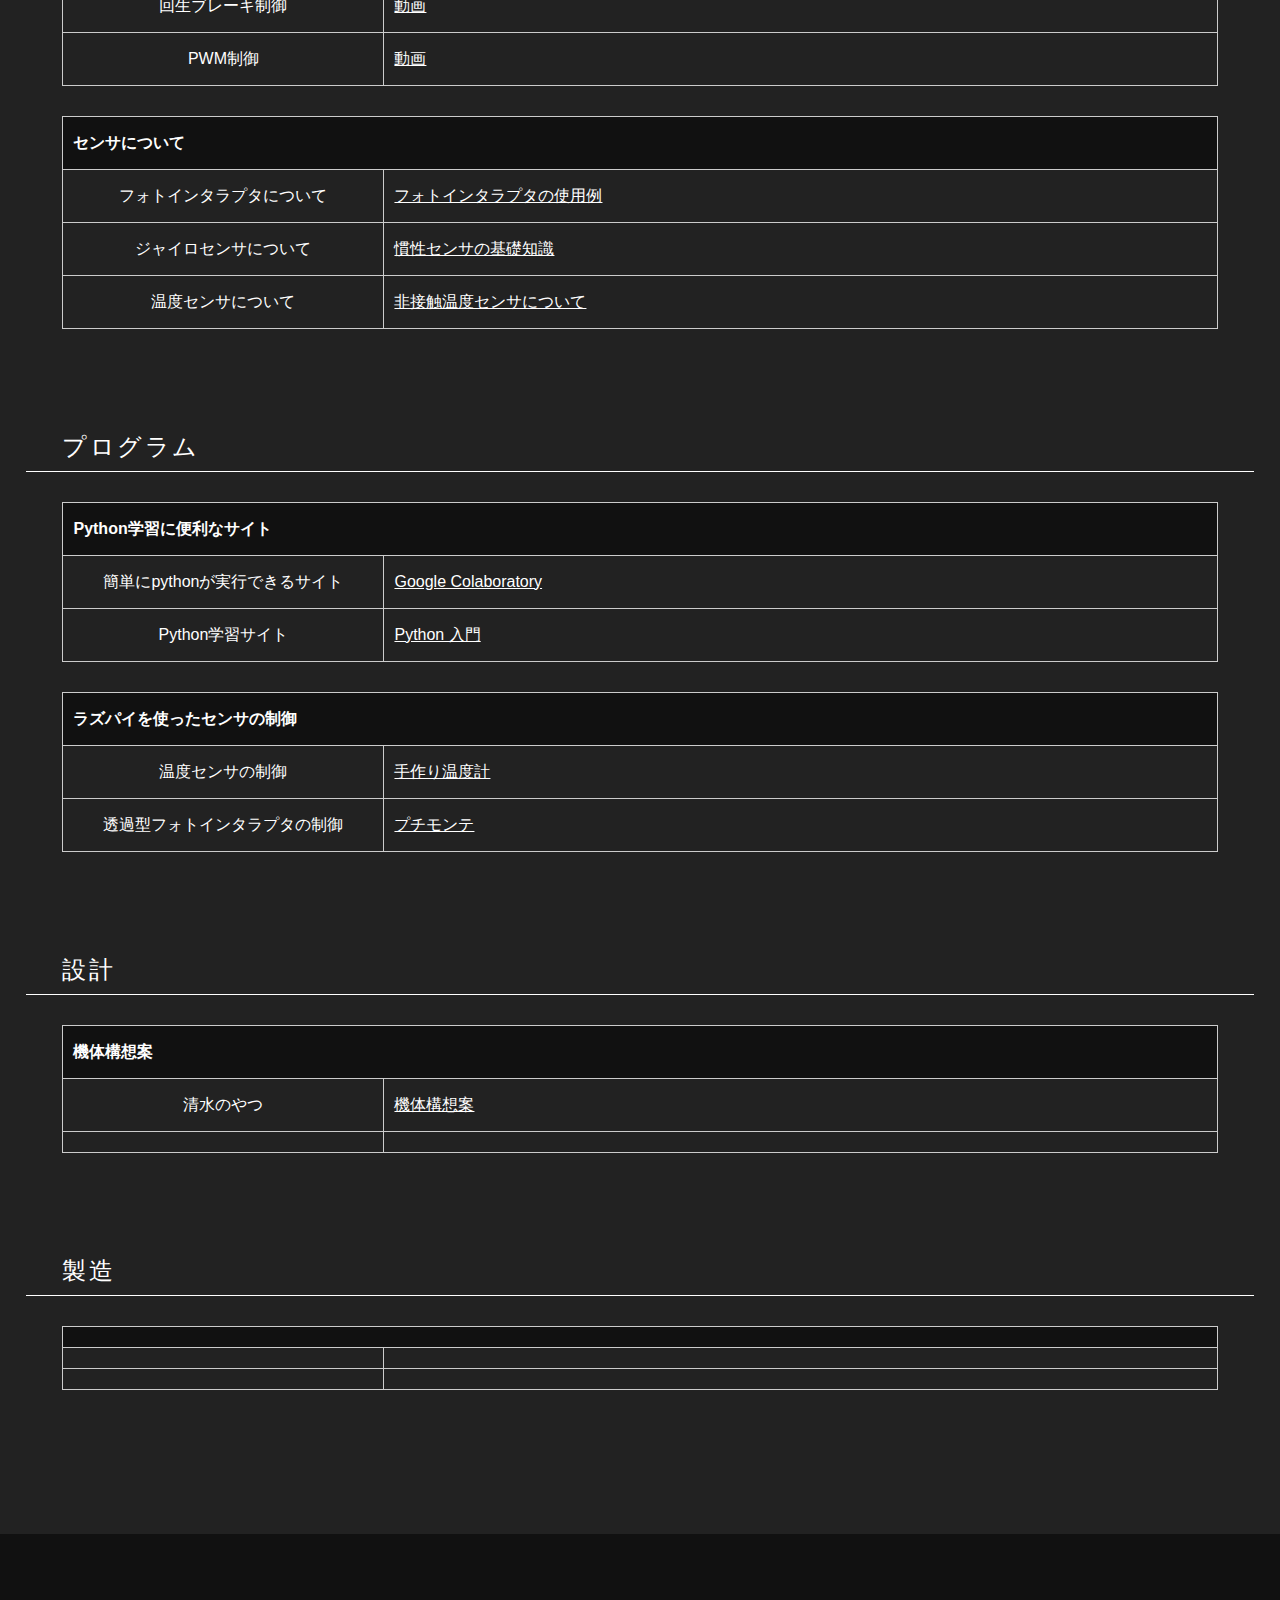
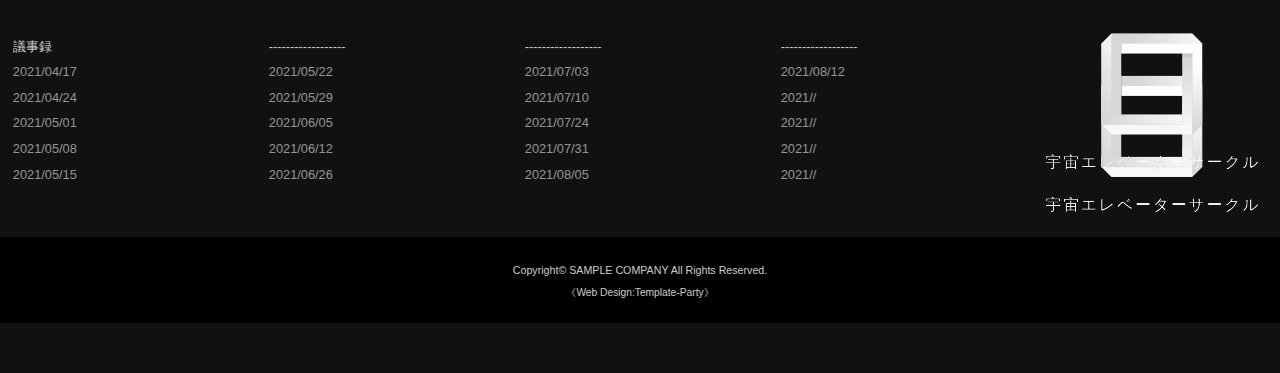
==== commit a1e0caab: "update" ====
--- a/about.html
+++ b/about.html
@@ -211,39 +211,40 @@
 	<footer>
 
 		<div id="footermenu" class="inner">
-			<ul>
-				<li class="title">議事録</li>
-				<li><a href="images/MINUTES/2021417.png">2021/04/17</a></li>
-				<li><a href="images/MINUTES/2021424.png">2021/04/24</a></li>
-				<li><a href="images/MINUTES/202151.png">2021/05/01</a></li>
-				<li><a href="images/MINUTES/202158.png">2021/05/08</a></li>
-				<li><a href="images/MINUTES/2021515.png">2021/05/15</a></li>
-			</ul>
-			<ul>
-				<li class="title">------------------</li>
-				<li><a href="images/MINUTES/2021522.png">2021/05/22</a></li>
-				<li><a href="images/MINUTES/2021529.png">2021/05/29</a></li>
-				<li><a href="images/MINUTES/202165.png">2021/06/05</a></li>
-				<li><a href="images/MINUTES/2021612.png">2021/06/12</a></li>
-				<li><a href="images/MINUTES/2021626.png">2021/06/26</a></li>
-			</ul>
-			<ul>
-				<li class="title">------------------</li>
-				<li><a href="images/MINUTES/202173.png">2021/07/03</a></li>
-				<li><a href="images/MINUTES/2021710.png">2021/07/10</a></li>
-				<li><a href="images/MINUTES/2021724.png">2021/07/24</a></li>
-				<li><a href="images/MINUTES/2021731.png">2021/07/31</a></li>
-				<li><a href="images/MINUTES/202185.png">2021/08/05</a></li>
-			</ul>
-			<ul>
-				<li class="title">------------------</li>
-				<li><a href="#">2021//</a></li>
-				<li><a href="#">2021//</a></li>
-				<li><a href="#">2021//</a></li>
-				<li><a href="#">2021//</a></li>
-				<li><a href="#">2021//</a></li>
-			</ul>
-		</div>
+			<div id="footermenu" class="inner">
+				<ul>
+					<li class="title">議事録</li>
+					<li><a href="images/MINUTES/2021417.png">2021/04/17</a></li>
+					<li><a href="images/MINUTES/2021424.png">2021/04/24</a></li>
+					<li><a href="images/MINUTES/202151.png">2021/05/01</a></li>
+					<li><a href="images/MINUTES/202158.png">2021/05/08</a></li>
+					<li><a href="images/MINUTES/2021515.png">2021/05/15</a></li>
+				</ul>
+				<ul>
+					<li class="title">------------------</li>
+					<li><a href="images/MINUTES/2021522.png">2021/05/22</a></li>
+					<li><a href="images/MINUTES/2021529.png">2021/05/29</a></li>
+					<li><a href="images/MINUTES/202165.png">2021/06/05</a></li>
+					<li><a href="images/MINUTES/2021612.png">2021/06/12</a></li>
+					<li><a href="images/MINUTES/2021626.png">2021/06/26</a></li>
+				</ul>
+				<ul>
+					<li class="title">------------------</li>
+					<li><a href="images/MINUTES/202173.png">2021/07/03</a></li>
+					<li><a href="images/MINUTES/2021710.png">2021/07/10</a></li>
+					<li><a href="images/MINUTES/2021724.png">2021/07/24</a></li>
+					<li><a href="images/MINUTES/2021731.png">2021/07/31</a></li>
+					<li><a href="images/MINUTES/202185.png">2021/08/05</a></li>
+				</ul>
+				<ul>
+					<li class="title">------------------</li>
+					<li><a href="images/MINUTES/2021812.png">2021/08/12</a></li>
+					<li><a href="#">2021//</a></li>
+					<li><a href="#">2021//</a></li>
+					<li><a href="#">2021//</a></li>
+					<li><a href="#">2021//</a></li>
+				</ul>
+			</div>
 
 		<!--/#footermenu-->
 
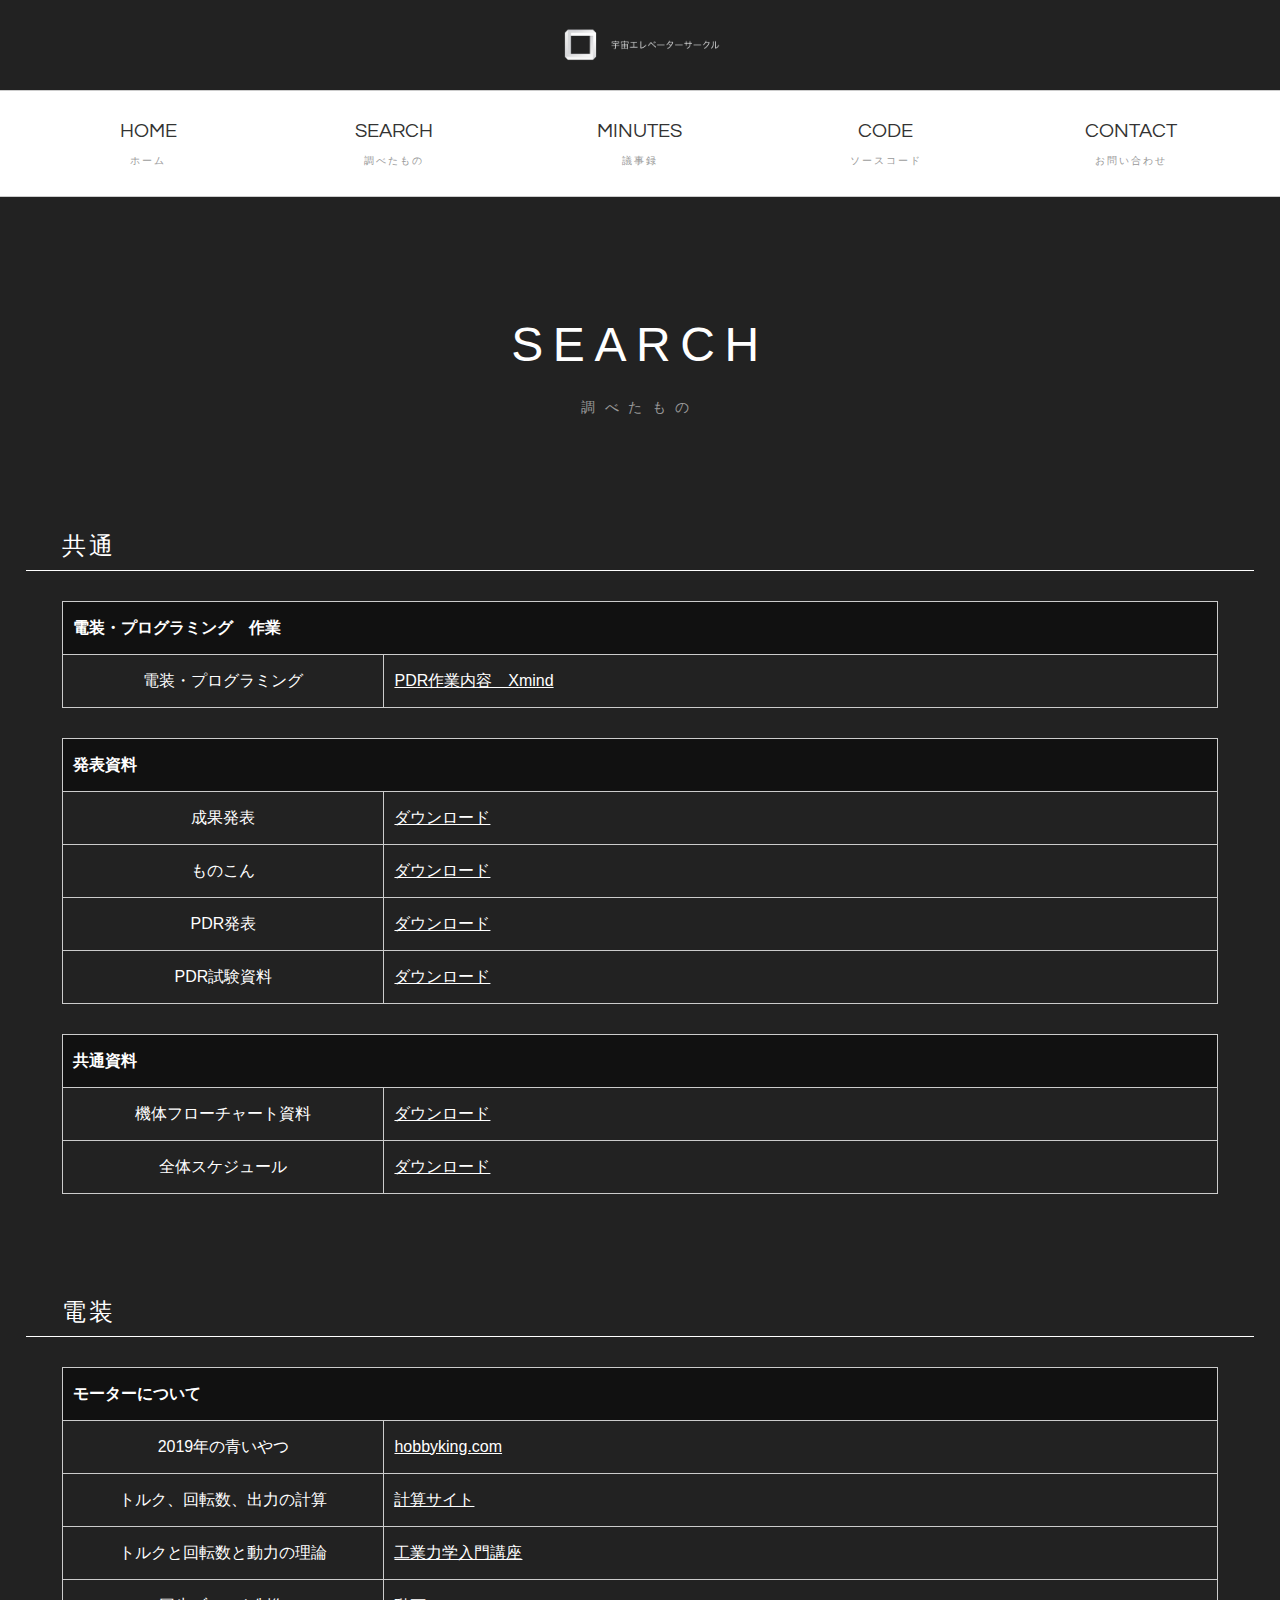
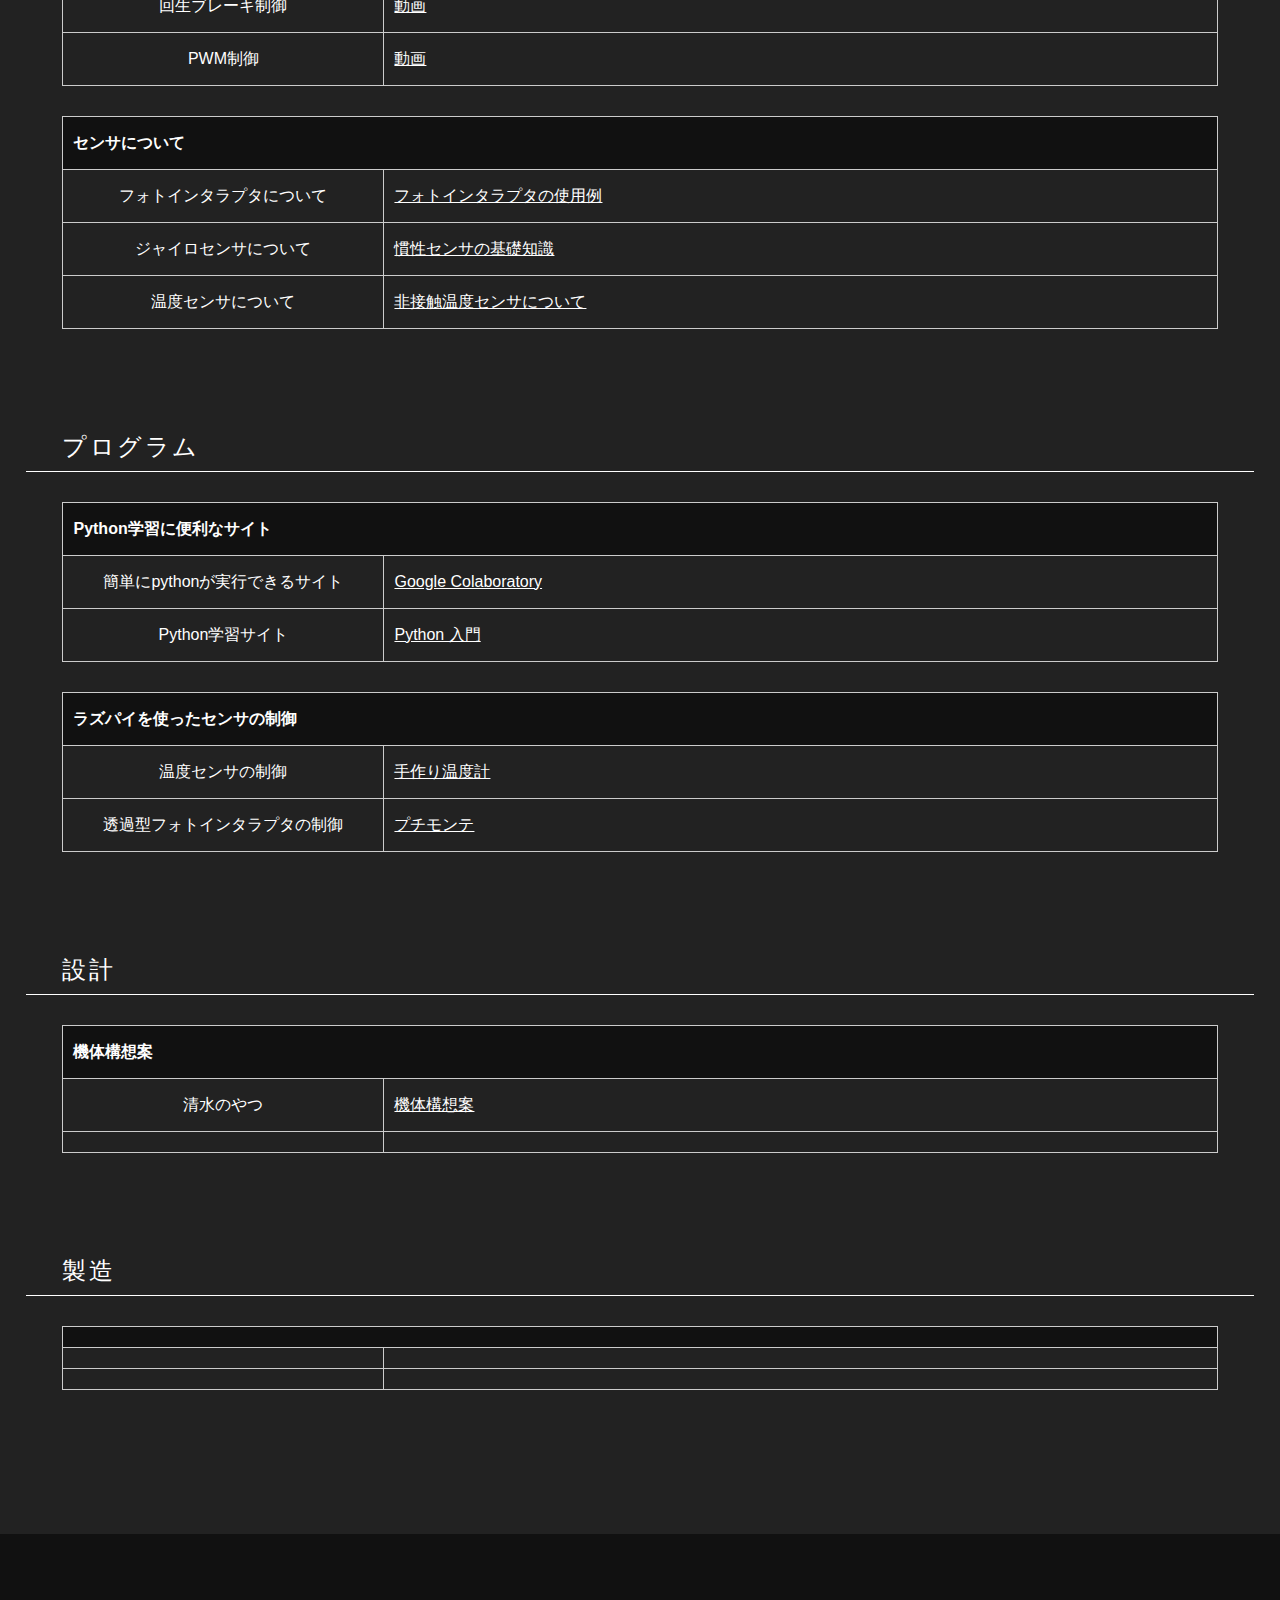
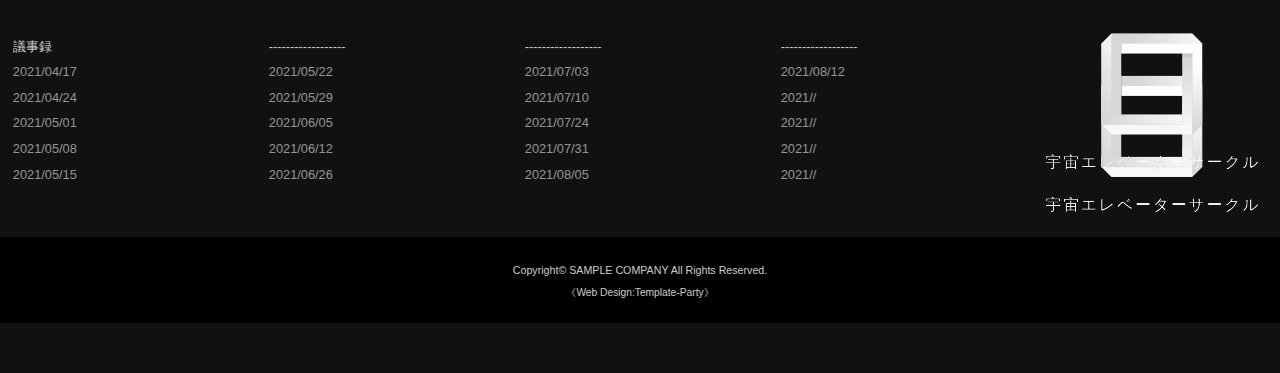
==== commit 1a351071: "update" ====
--- a/about.html
+++ b/about.html
@@ -59,10 +59,10 @@
 
 					<h3>共通</h3>
 					<table class="ta1">
-						<caption>論文</caption>
-						<tr>
-							<th>掲載できません</th>
-							<td></td>
+						<caption>電装・プログラミング　作業</caption>
+						<tr>
+							<th>電装・プログラミング</th>
+							<td><a href="images/MINUTES/WorkFlow.png">PDR作業内容　Xmind</a></td>
 						</tr>
 					</table>
 
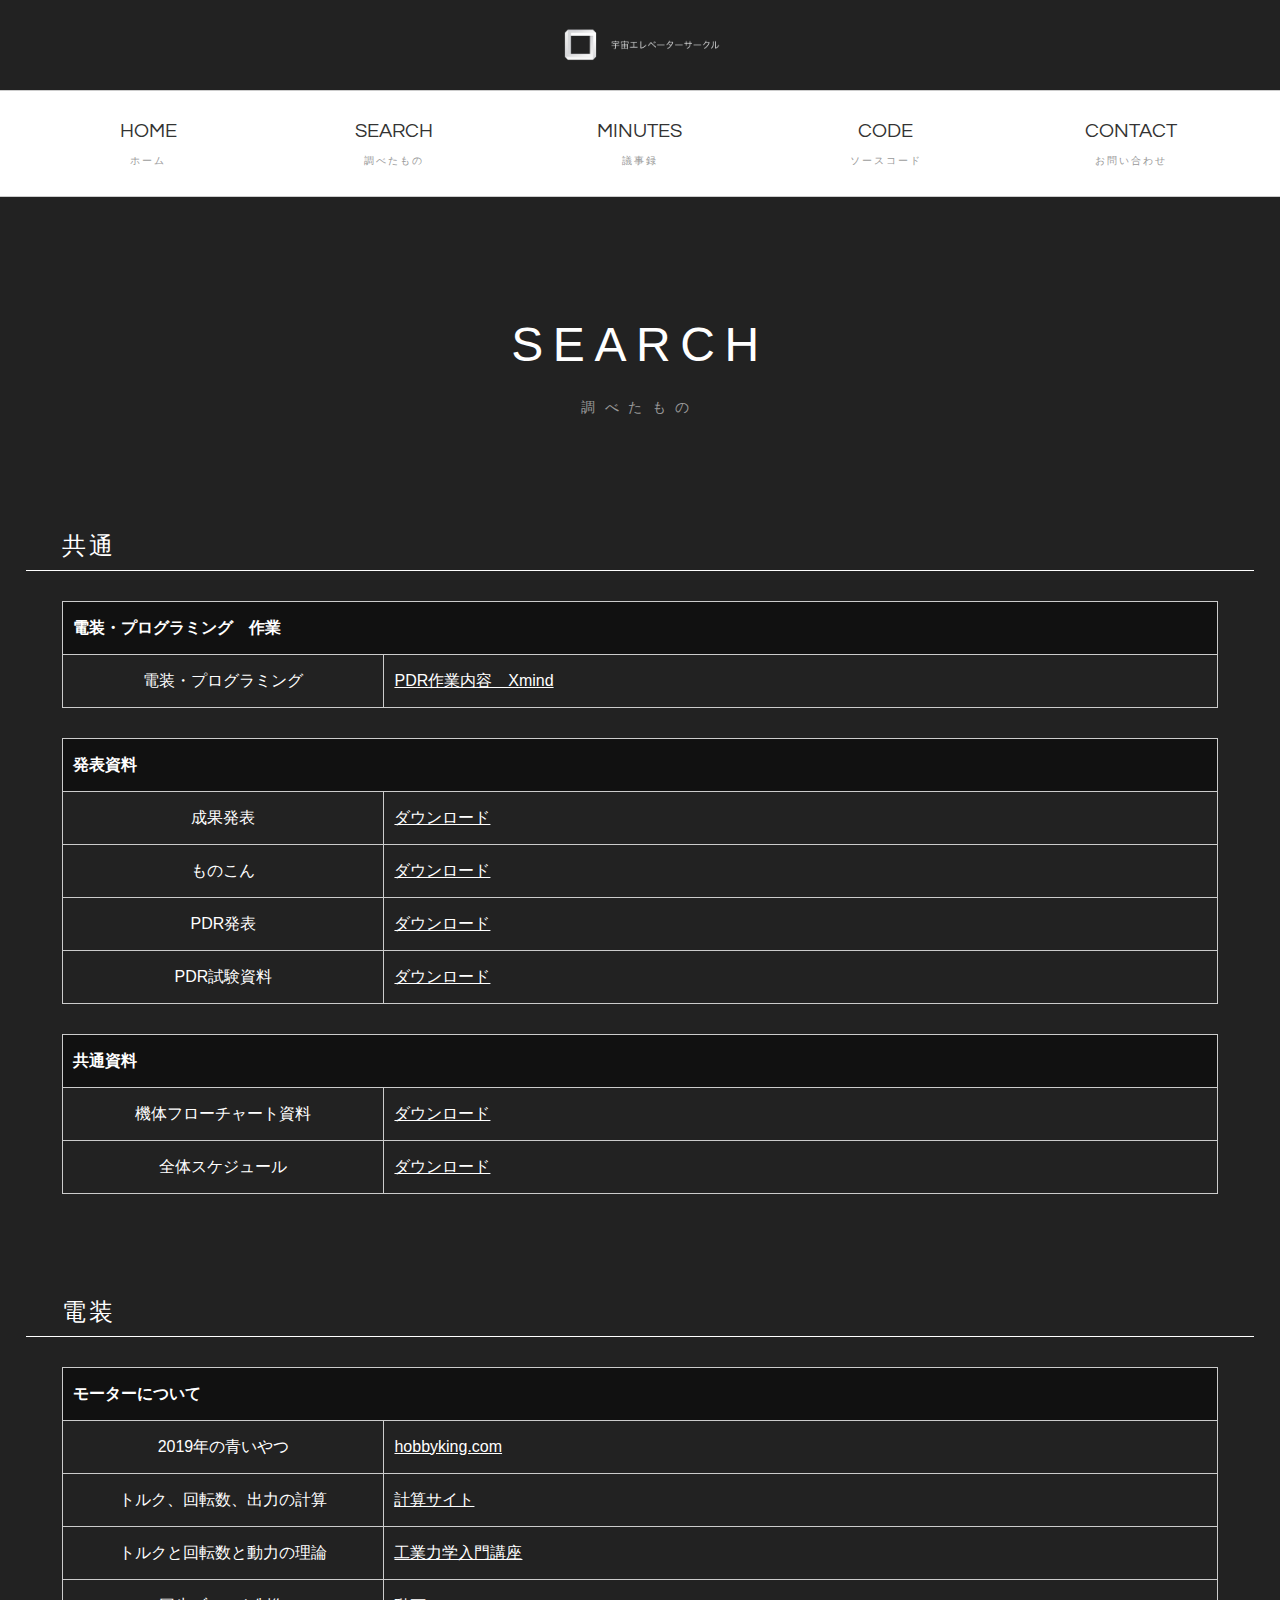
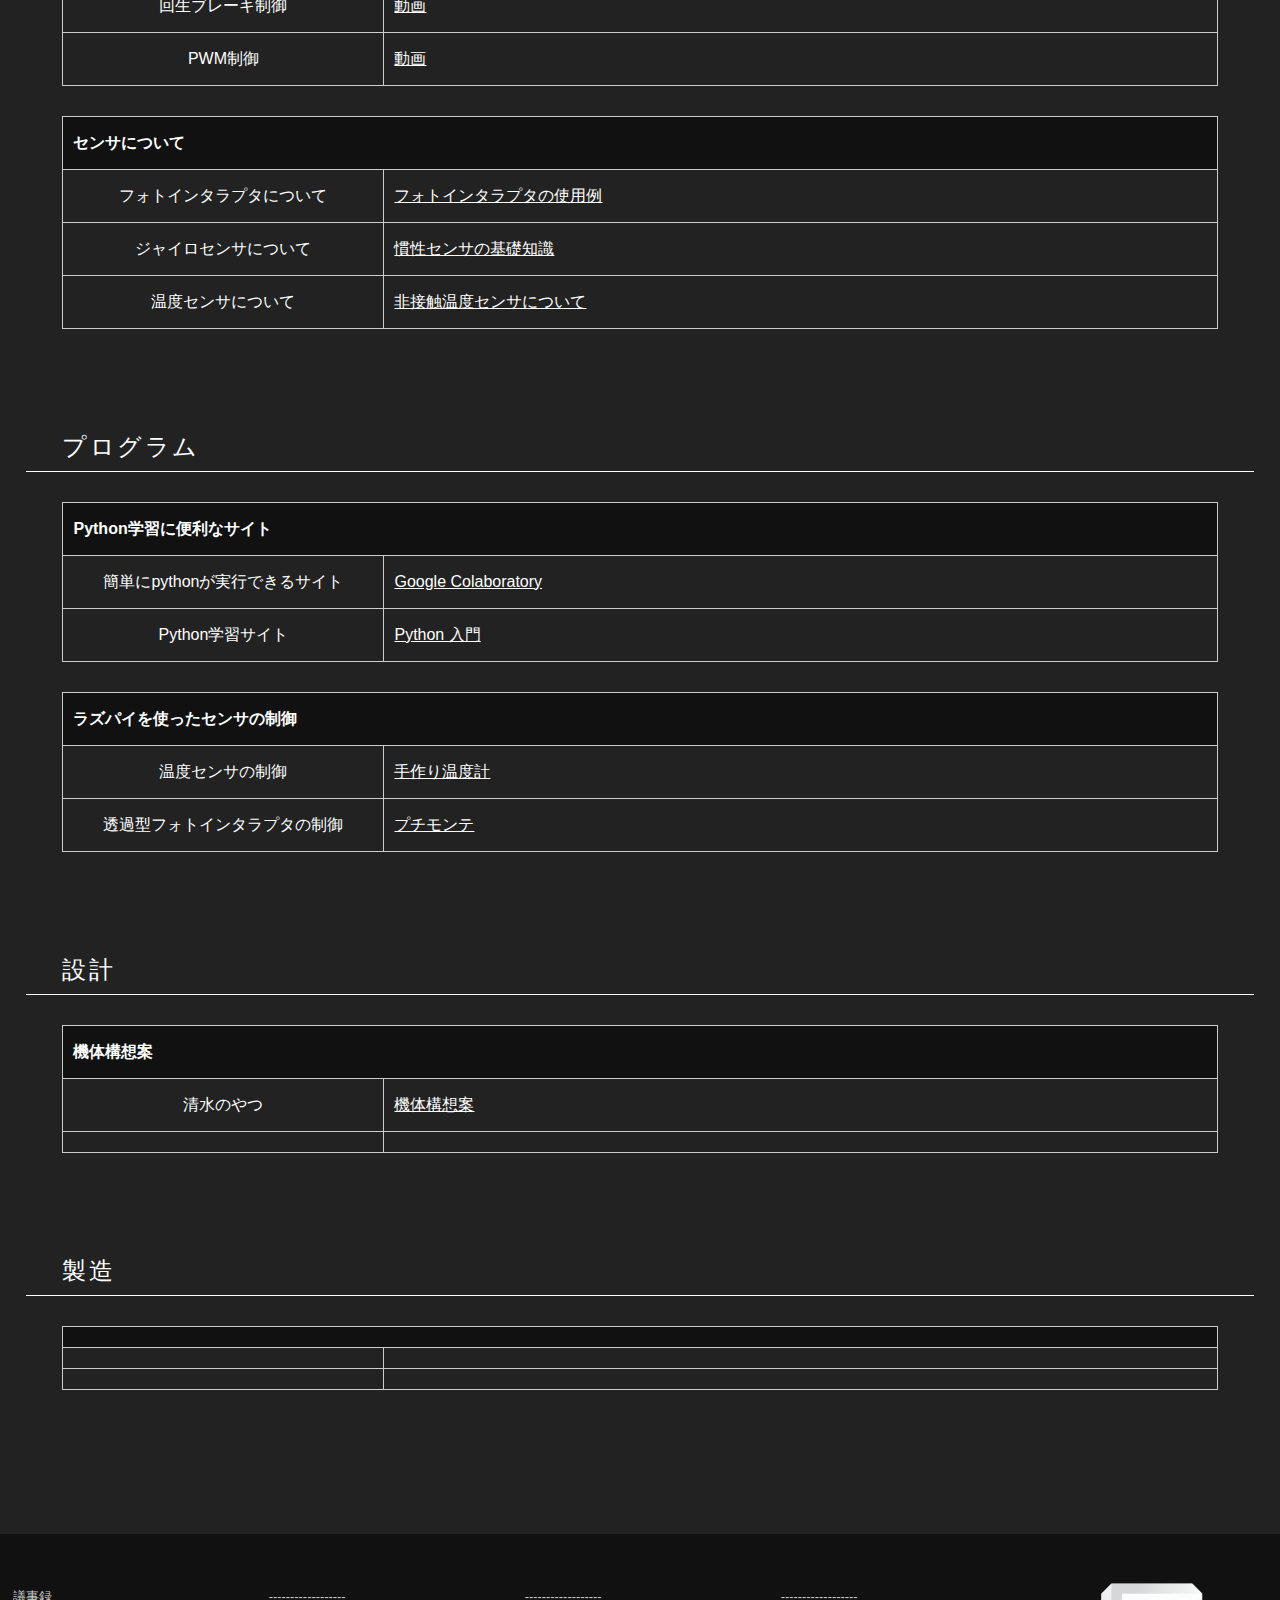
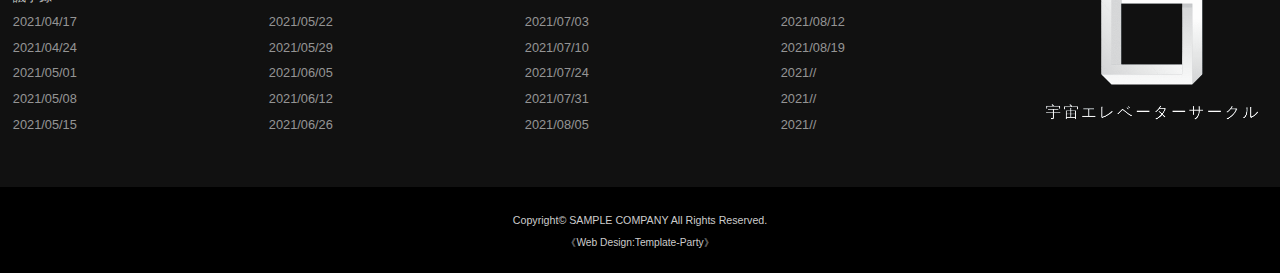
==== commit fb03e2d5: "update" ====
--- a/about.html
+++ b/about.html
@@ -211,40 +211,39 @@
 	<footer>
 
 		<div id="footermenu" class="inner">
-			<div id="footermenu" class="inner">
-				<ul>
-					<li class="title">議事録</li>
-					<li><a href="images/MINUTES/2021417.png">2021/04/17</a></li>
-					<li><a href="images/MINUTES/2021424.png">2021/04/24</a></li>
-					<li><a href="images/MINUTES/202151.png">2021/05/01</a></li>
-					<li><a href="images/MINUTES/202158.png">2021/05/08</a></li>
-					<li><a href="images/MINUTES/2021515.png">2021/05/15</a></li>
-				</ul>
-				<ul>
-					<li class="title">------------------</li>
-					<li><a href="images/MINUTES/2021522.png">2021/05/22</a></li>
-					<li><a href="images/MINUTES/2021529.png">2021/05/29</a></li>
-					<li><a href="images/MINUTES/202165.png">2021/06/05</a></li>
-					<li><a href="images/MINUTES/2021612.png">2021/06/12</a></li>
-					<li><a href="images/MINUTES/2021626.png">2021/06/26</a></li>
-				</ul>
-				<ul>
-					<li class="title">------------------</li>
-					<li><a href="images/MINUTES/202173.png">2021/07/03</a></li>
-					<li><a href="images/MINUTES/2021710.png">2021/07/10</a></li>
-					<li><a href="images/MINUTES/2021724.png">2021/07/24</a></li>
-					<li><a href="images/MINUTES/2021731.png">2021/07/31</a></li>
-					<li><a href="images/MINUTES/202185.png">2021/08/05</a></li>
-				</ul>
-				<ul>
-					<li class="title">------------------</li>
-					<li><a href="images/MINUTES/2021812.png">2021/08/12</a></li>
-					<li><a href="#">2021//</a></li>
-					<li><a href="#">2021//</a></li>
-					<li><a href="#">2021//</a></li>
-					<li><a href="#">2021//</a></li>
-				</ul>
-			</div>
+			<ul>
+				<li class="title">議事録</li>
+				<li><a href="images/MINUTES/2021417.png">2021/04/17</a></li>
+				<li><a href="images/MINUTES/2021424.png">2021/04/24</a></li>
+				<li><a href="images/MINUTES/202151.png">2021/05/01</a></li>
+				<li><a href="images/MINUTES/202158.png">2021/05/08</a></li>
+				<li><a href="images/MINUTES/2021515.png">2021/05/15</a></li>
+			</ul>
+			<ul>
+				<li class="title">------------------</li>
+				<li><a href="images/MINUTES/2021522.png">2021/05/22</a></li>
+				<li><a href="images/MINUTES/2021529.png">2021/05/29</a></li>
+				<li><a href="images/MINUTES/202165.png">2021/06/05</a></li>
+				<li><a href="images/MINUTES/2021612.png">2021/06/12</a></li>
+				<li><a href="images/MINUTES/2021626.png">2021/06/26</a></li>
+			</ul>
+			<ul>
+				<li class="title">------------------</li>
+				<li><a href="images/MINUTES/202173.png">2021/07/03</a></li>
+				<li><a href="images/MINUTES/2021710.png">2021/07/10</a></li>
+				<li><a href="images/MINUTES/2021724.png">2021/07/24</a></li>
+				<li><a href="images/MINUTES/2021731.png">2021/07/31</a></li>
+				<li><a href="images/MINUTES/202185.png">2021/08/05</a></li>
+			</ul>
+			<ul>
+				<li class="title">------------------</li>
+				<li><a href="images/MINUTES/2021812.png">2021/08/12</a></li>
+				<li><a href="images/MINUTES/2021819.png">2021/08/19</a></li>
+				<li><a href="#">2021//</a></li>
+				<li><a href="#">2021//</a></li>
+				<li><a href="#">2021//</a></li>
+			</ul>
+		</div>
 
 		<!--/#footermenu-->
 
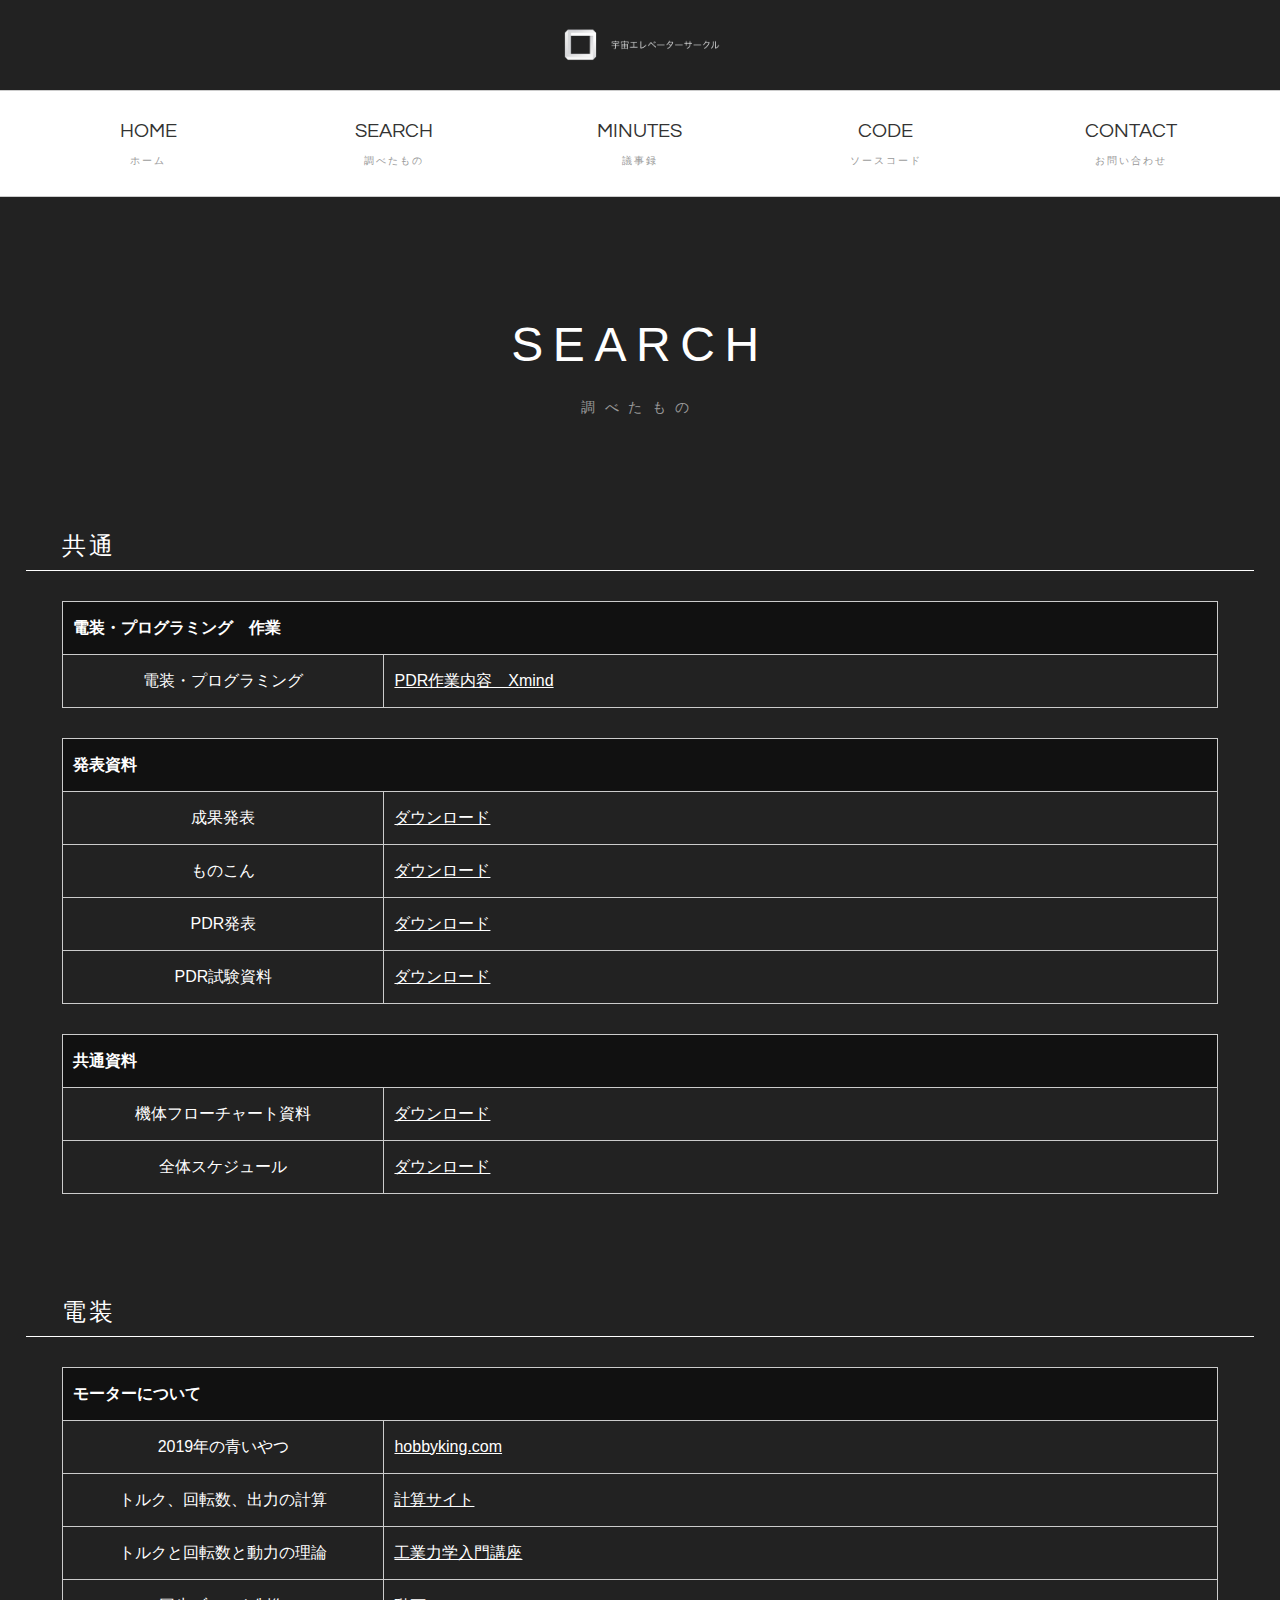
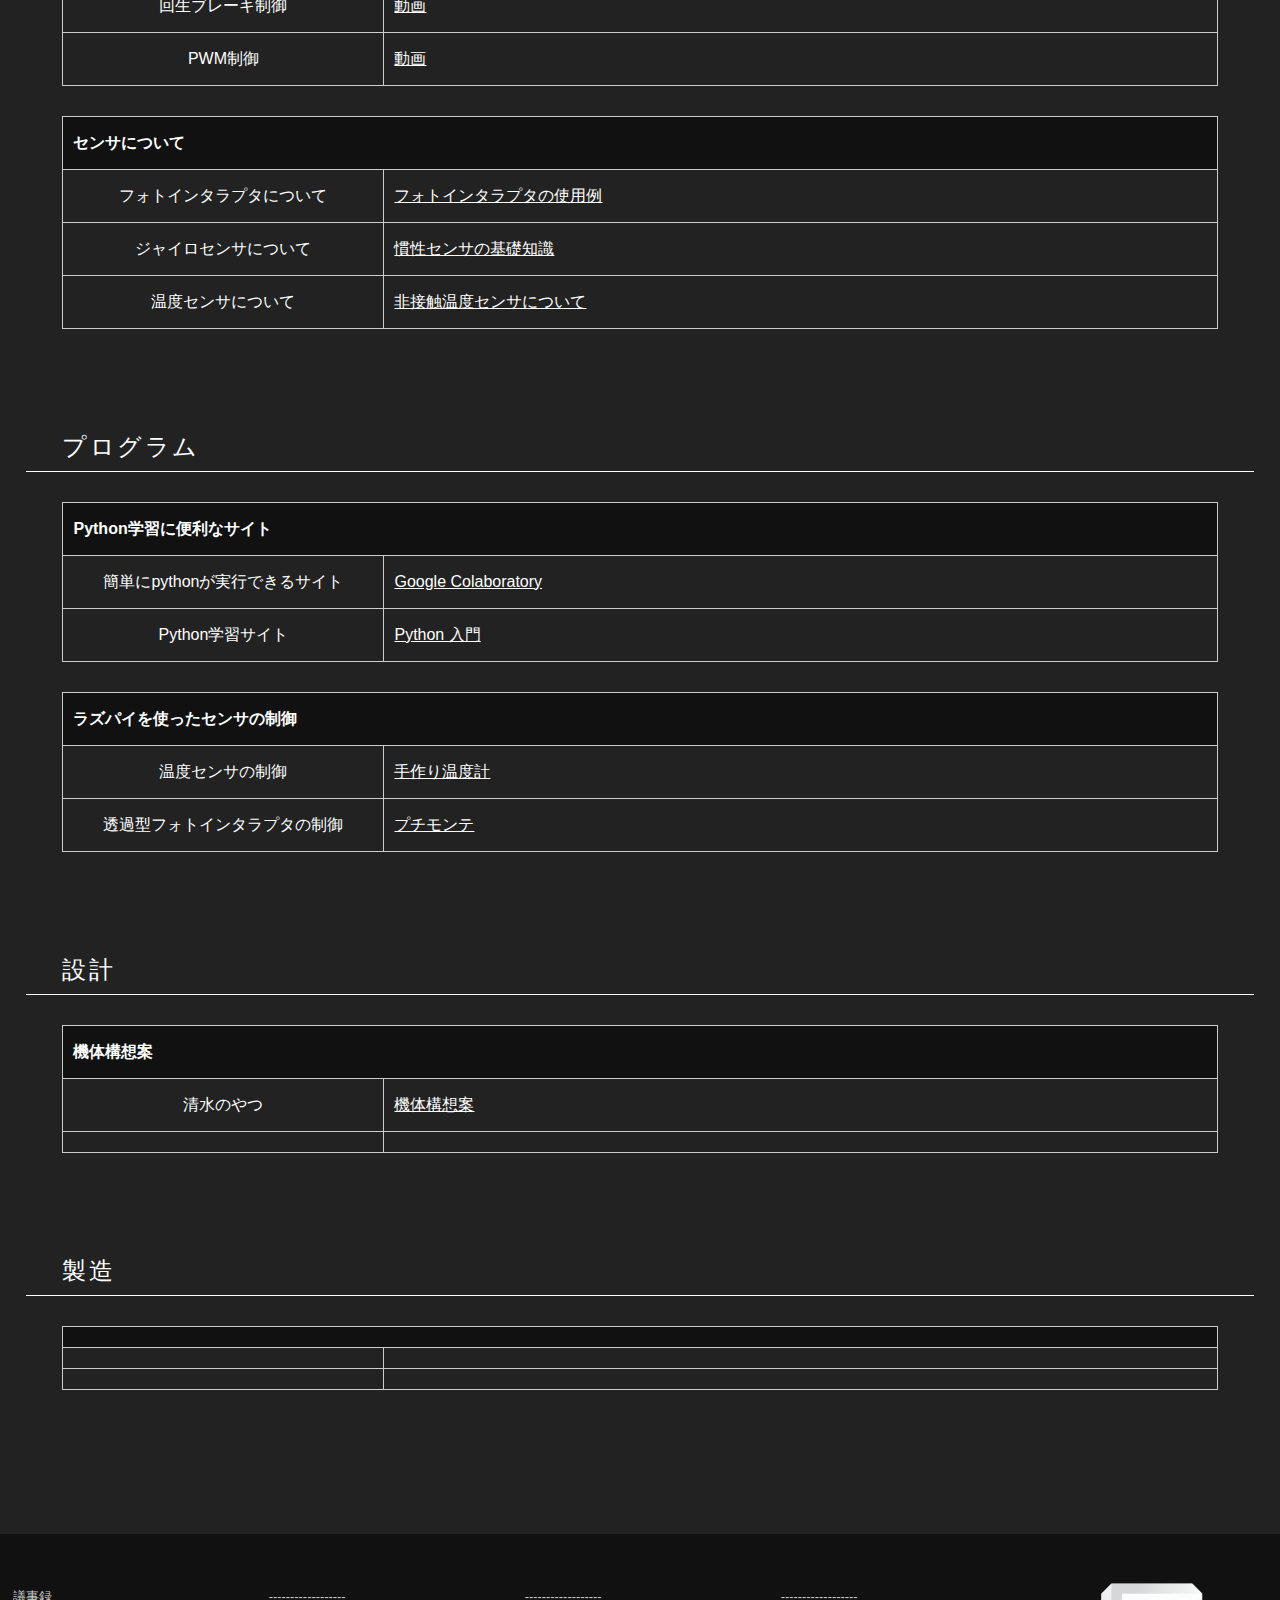
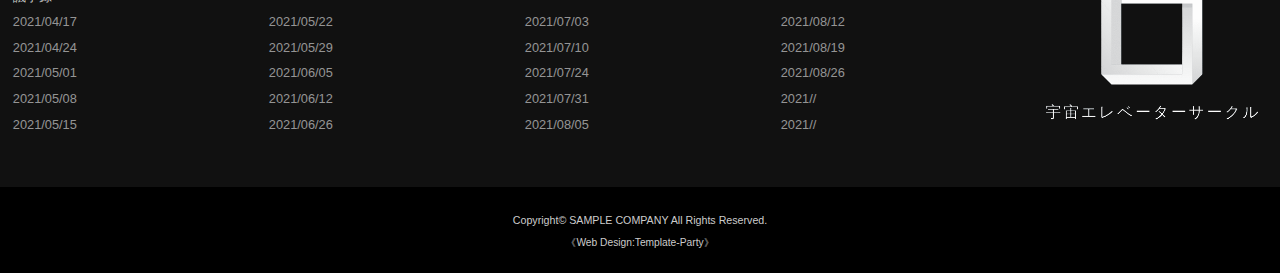
==== commit 1e3340f3: "update" ====
--- a/about.html
+++ b/about.html
@@ -239,7 +239,7 @@
 				<li class="title">------------------</li>
 				<li><a href="images/MINUTES/2021812.png">2021/08/12</a></li>
 				<li><a href="images/MINUTES/2021819.png">2021/08/19</a></li>
-				<li><a href="#">2021//</a></li>
+				<li><a href="images/MINUTES/2021826.png">2021/08/26</a></li>
 				<li><a href="#">2021//</a></li>
 				<li><a href="#">2021//</a></li>
 			</ul>
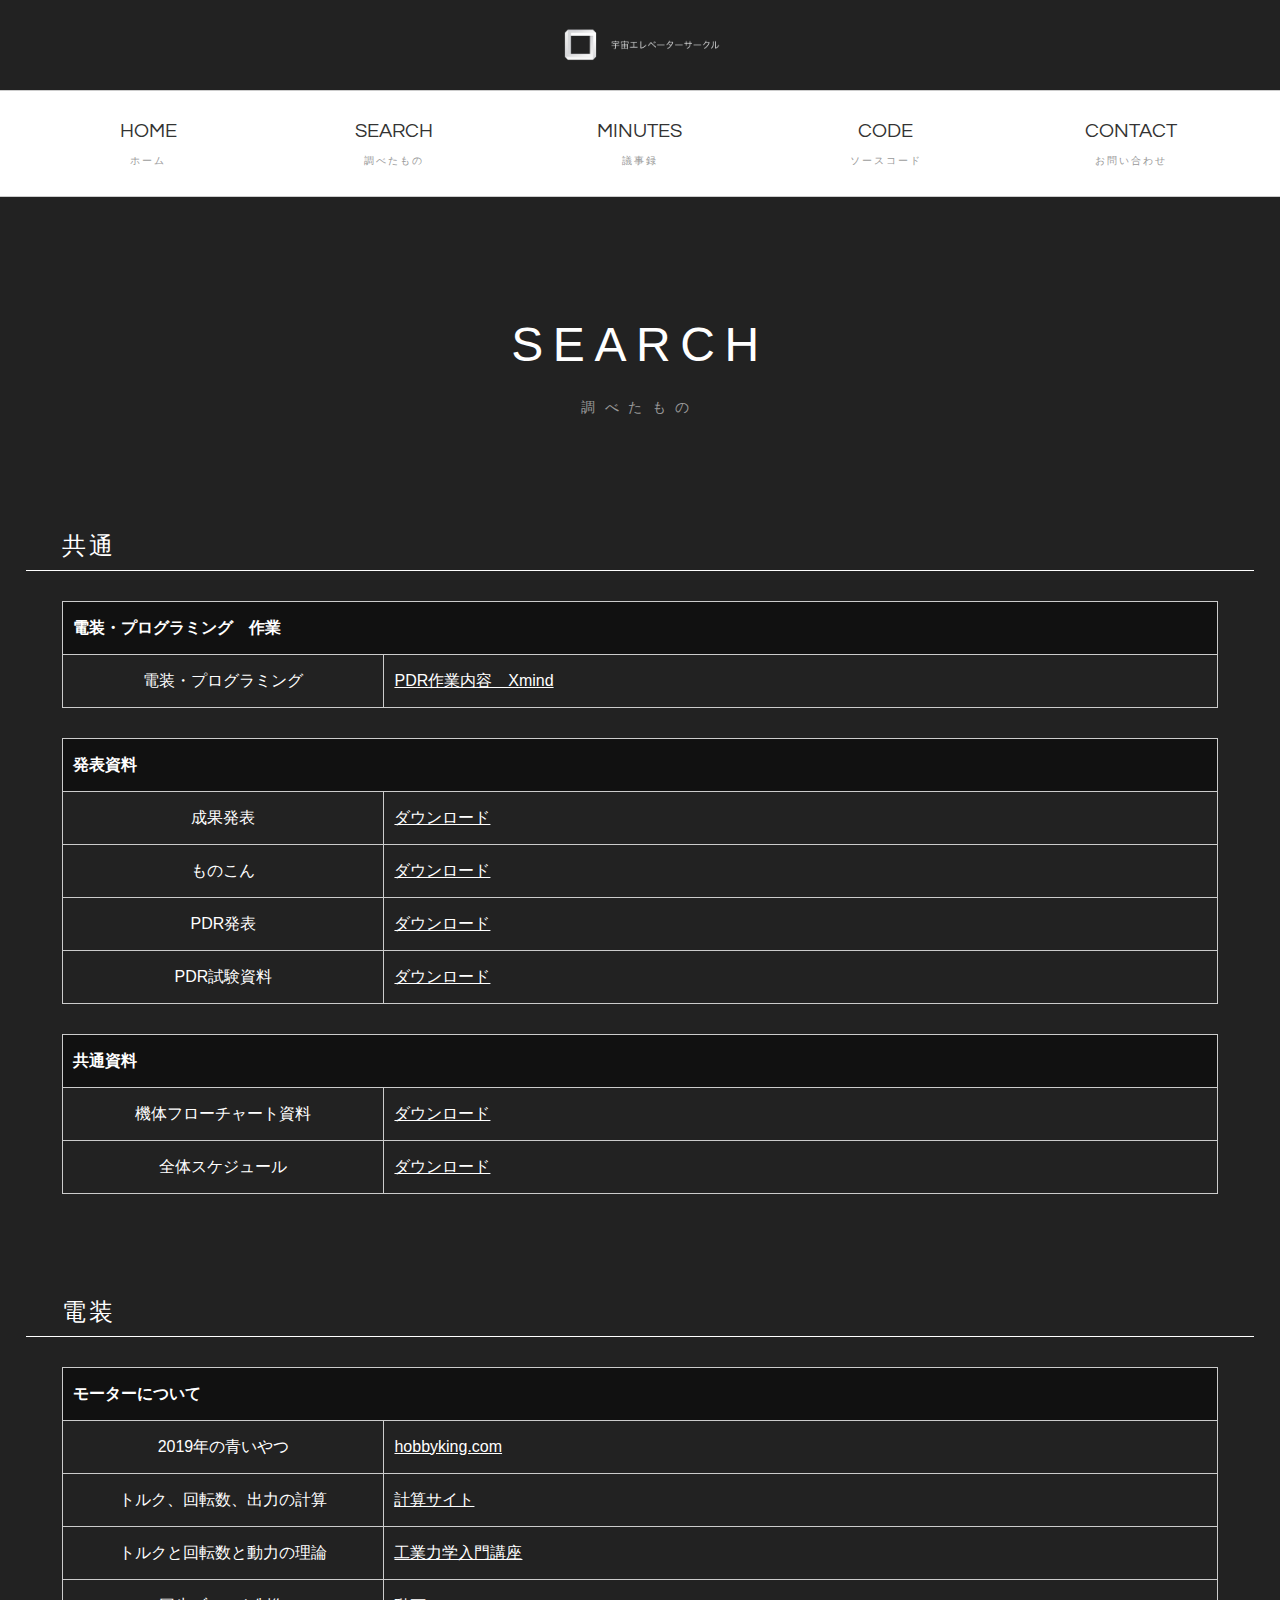
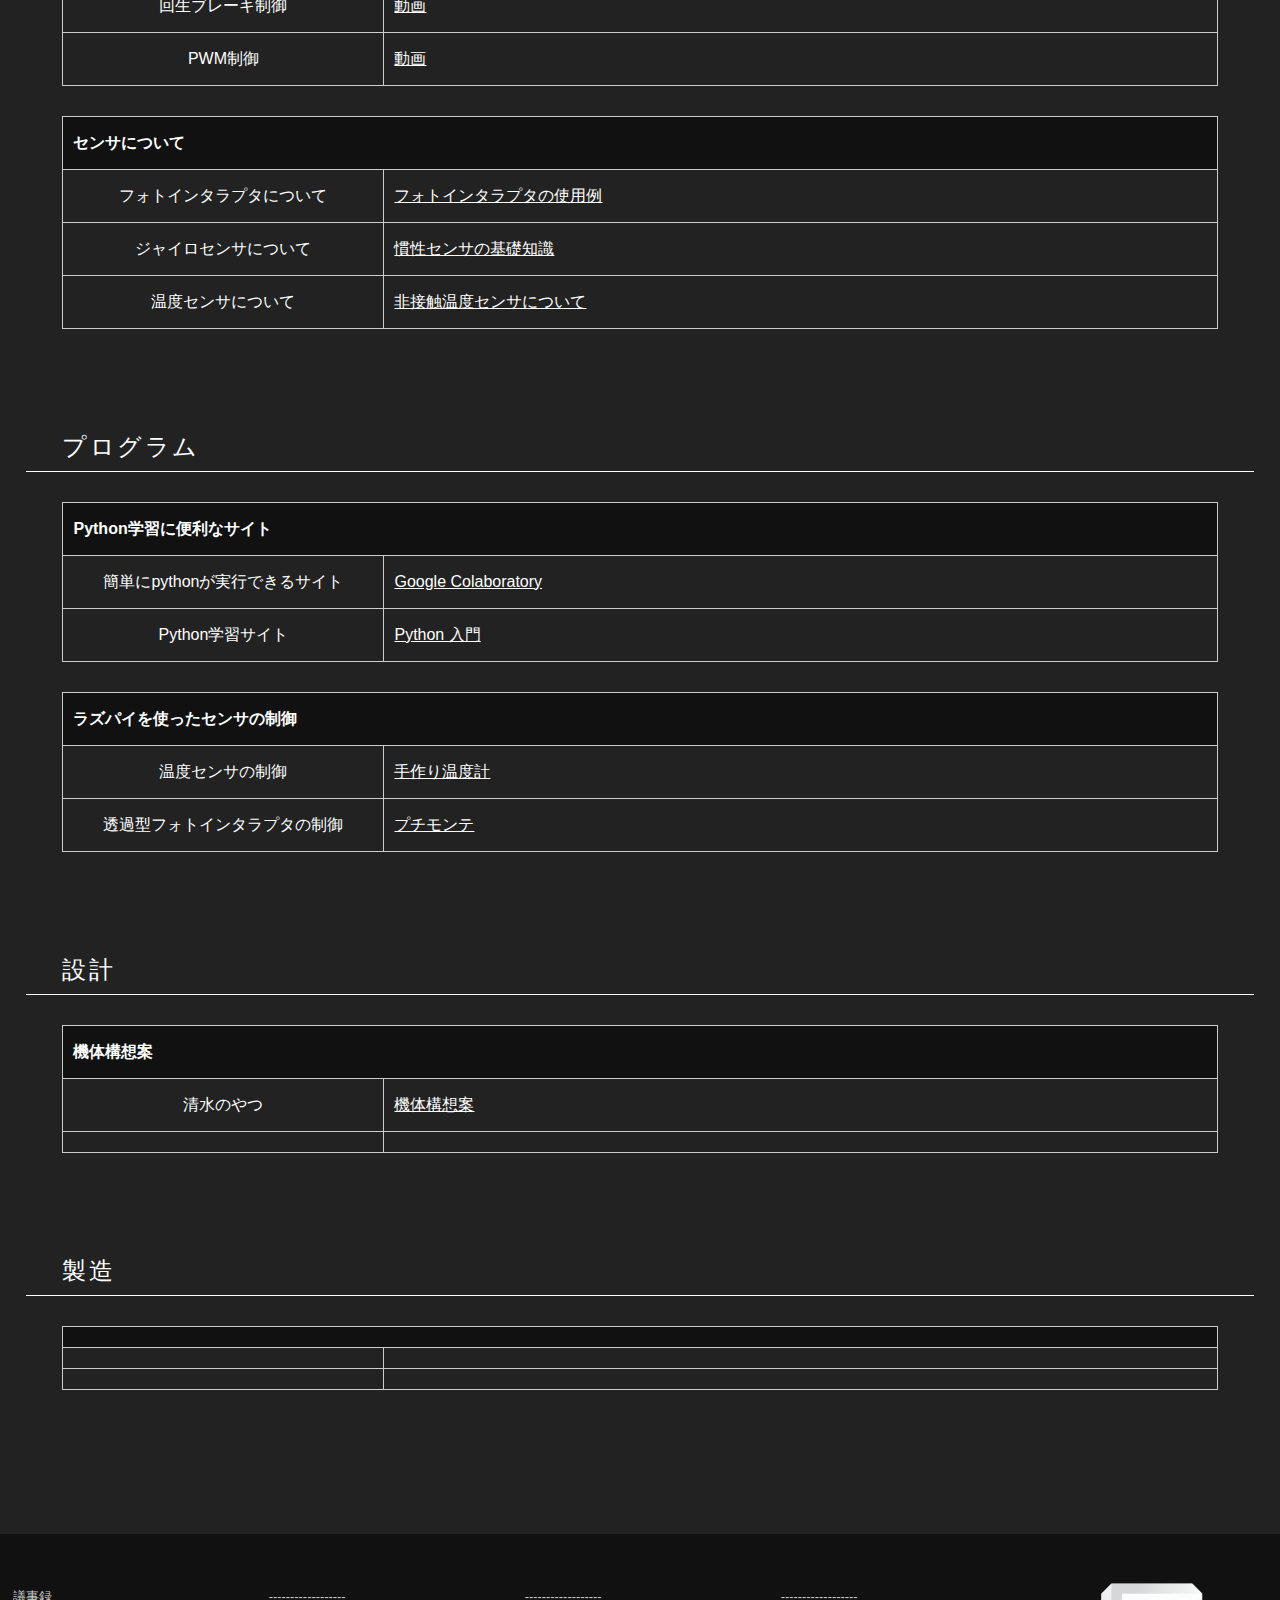
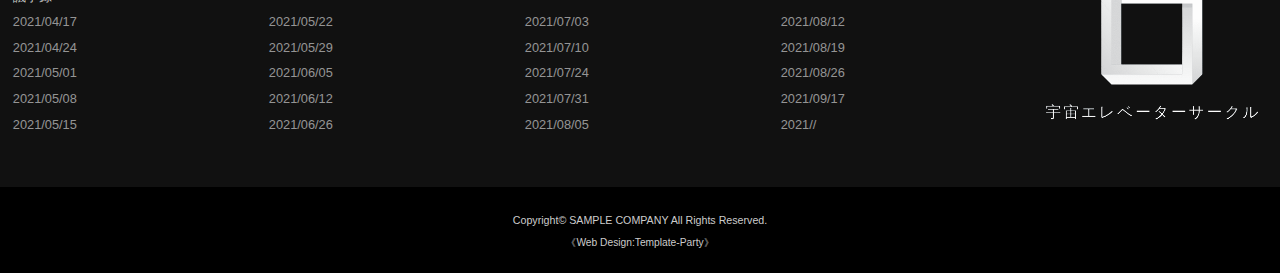
==== commit 2595474c: "update" ====
--- a/about.html
+++ b/about.html
@@ -240,7 +240,7 @@
 				<li><a href="images/MINUTES/2021812.png">2021/08/12</a></li>
 				<li><a href="images/MINUTES/2021819.png">2021/08/19</a></li>
 				<li><a href="images/MINUTES/2021826.png">2021/08/26</a></li>
-				<li><a href="#">2021//</a></li>
+				<li><a href="images/MINUTES/2021917.png">2021/09/17</a></li>
 				<li><a href="#">2021//</a></li>
 			</ul>
 		</div>
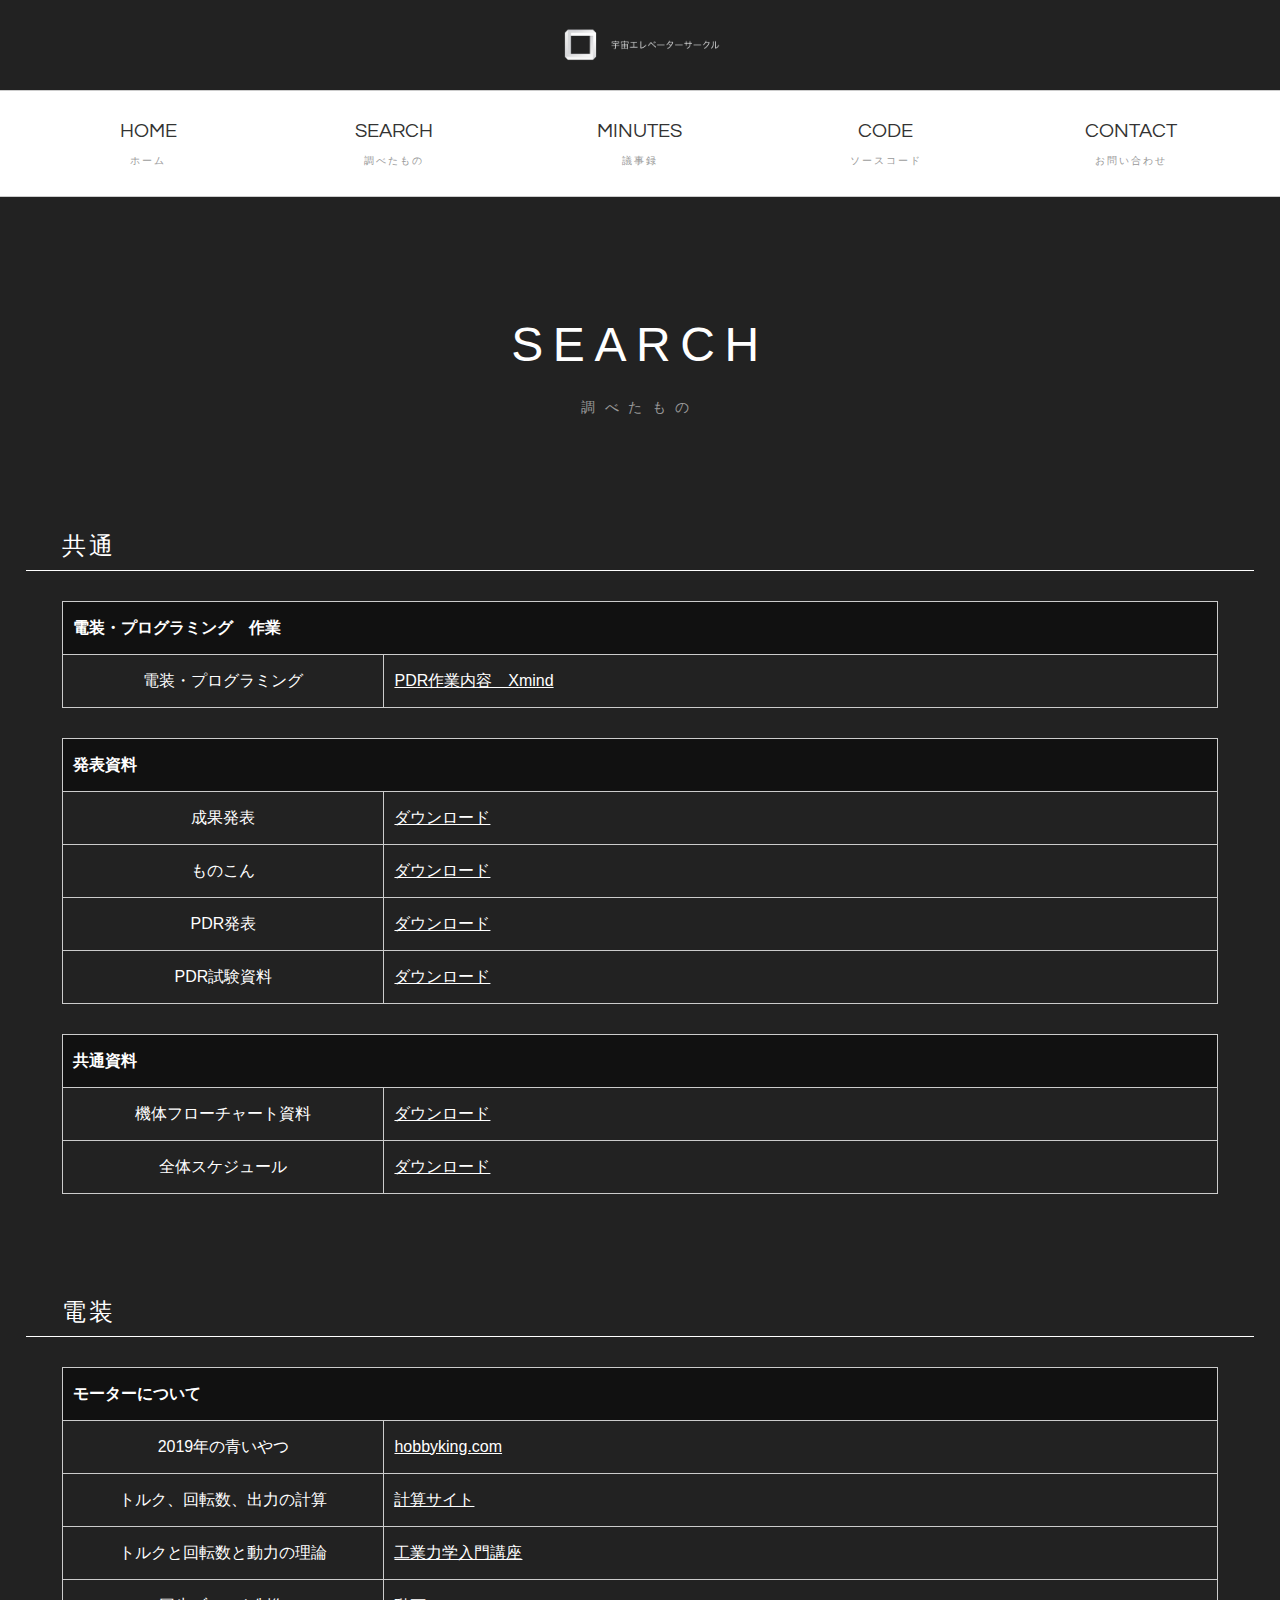
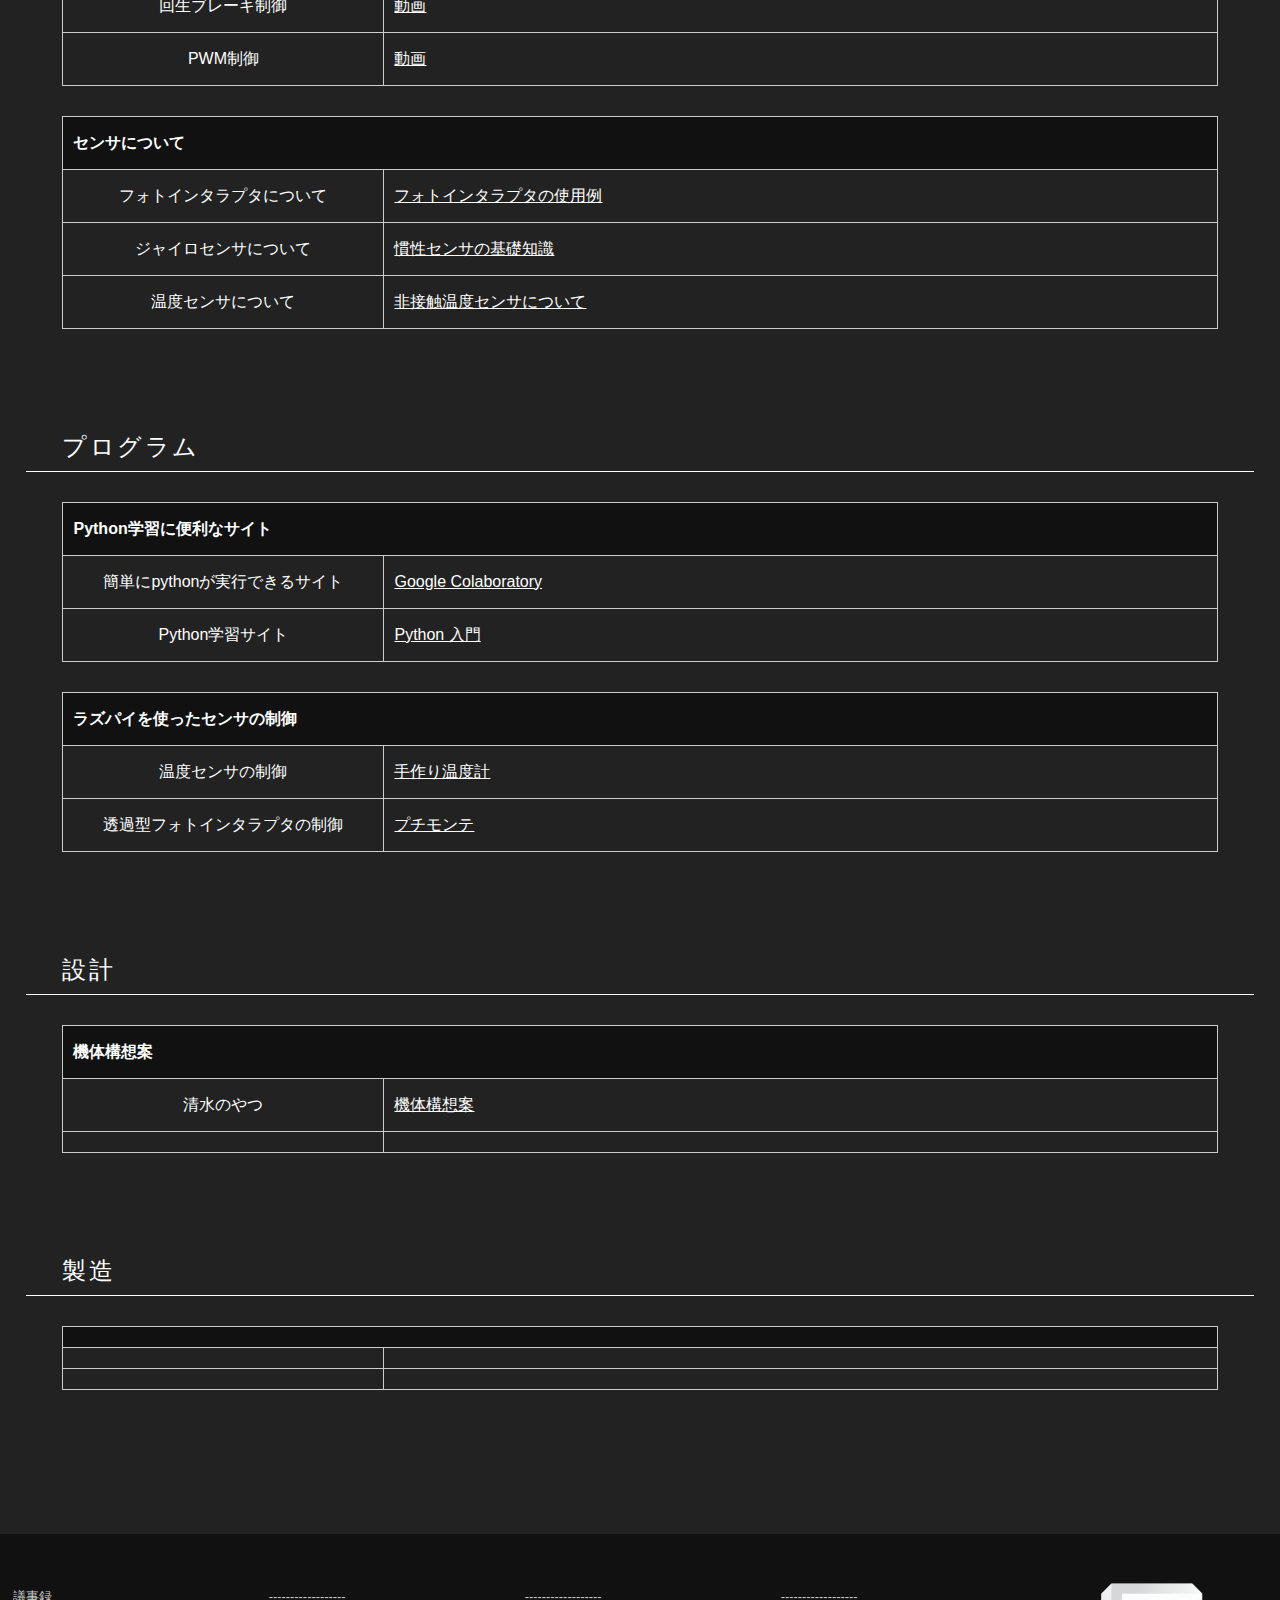
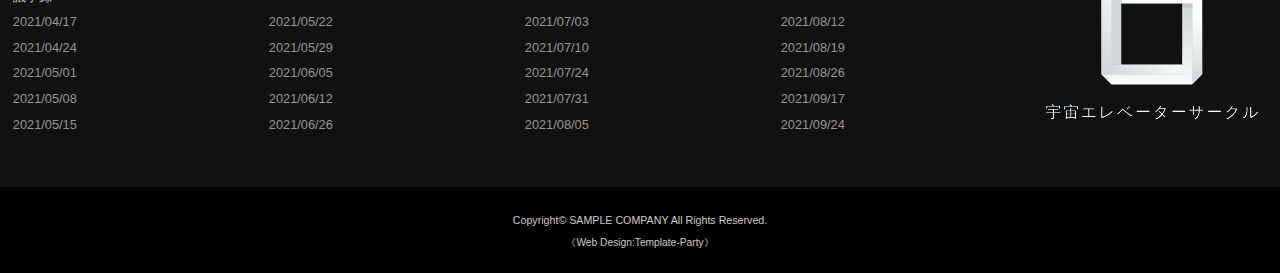
==== commit fe693370: "update" ====
--- a/about.html
+++ b/about.html
@@ -241,7 +241,7 @@
 				<li><a href="images/MINUTES/2021819.png">2021/08/19</a></li>
 				<li><a href="images/MINUTES/2021826.png">2021/08/26</a></li>
 				<li><a href="images/MINUTES/2021917.png">2021/09/17</a></li>
-				<li><a href="#">2021//</a></li>
+				<li><a href="images/MINUTES/2021924.png">2021/09/24</a></li>
 			</ul>
 		</div>
 
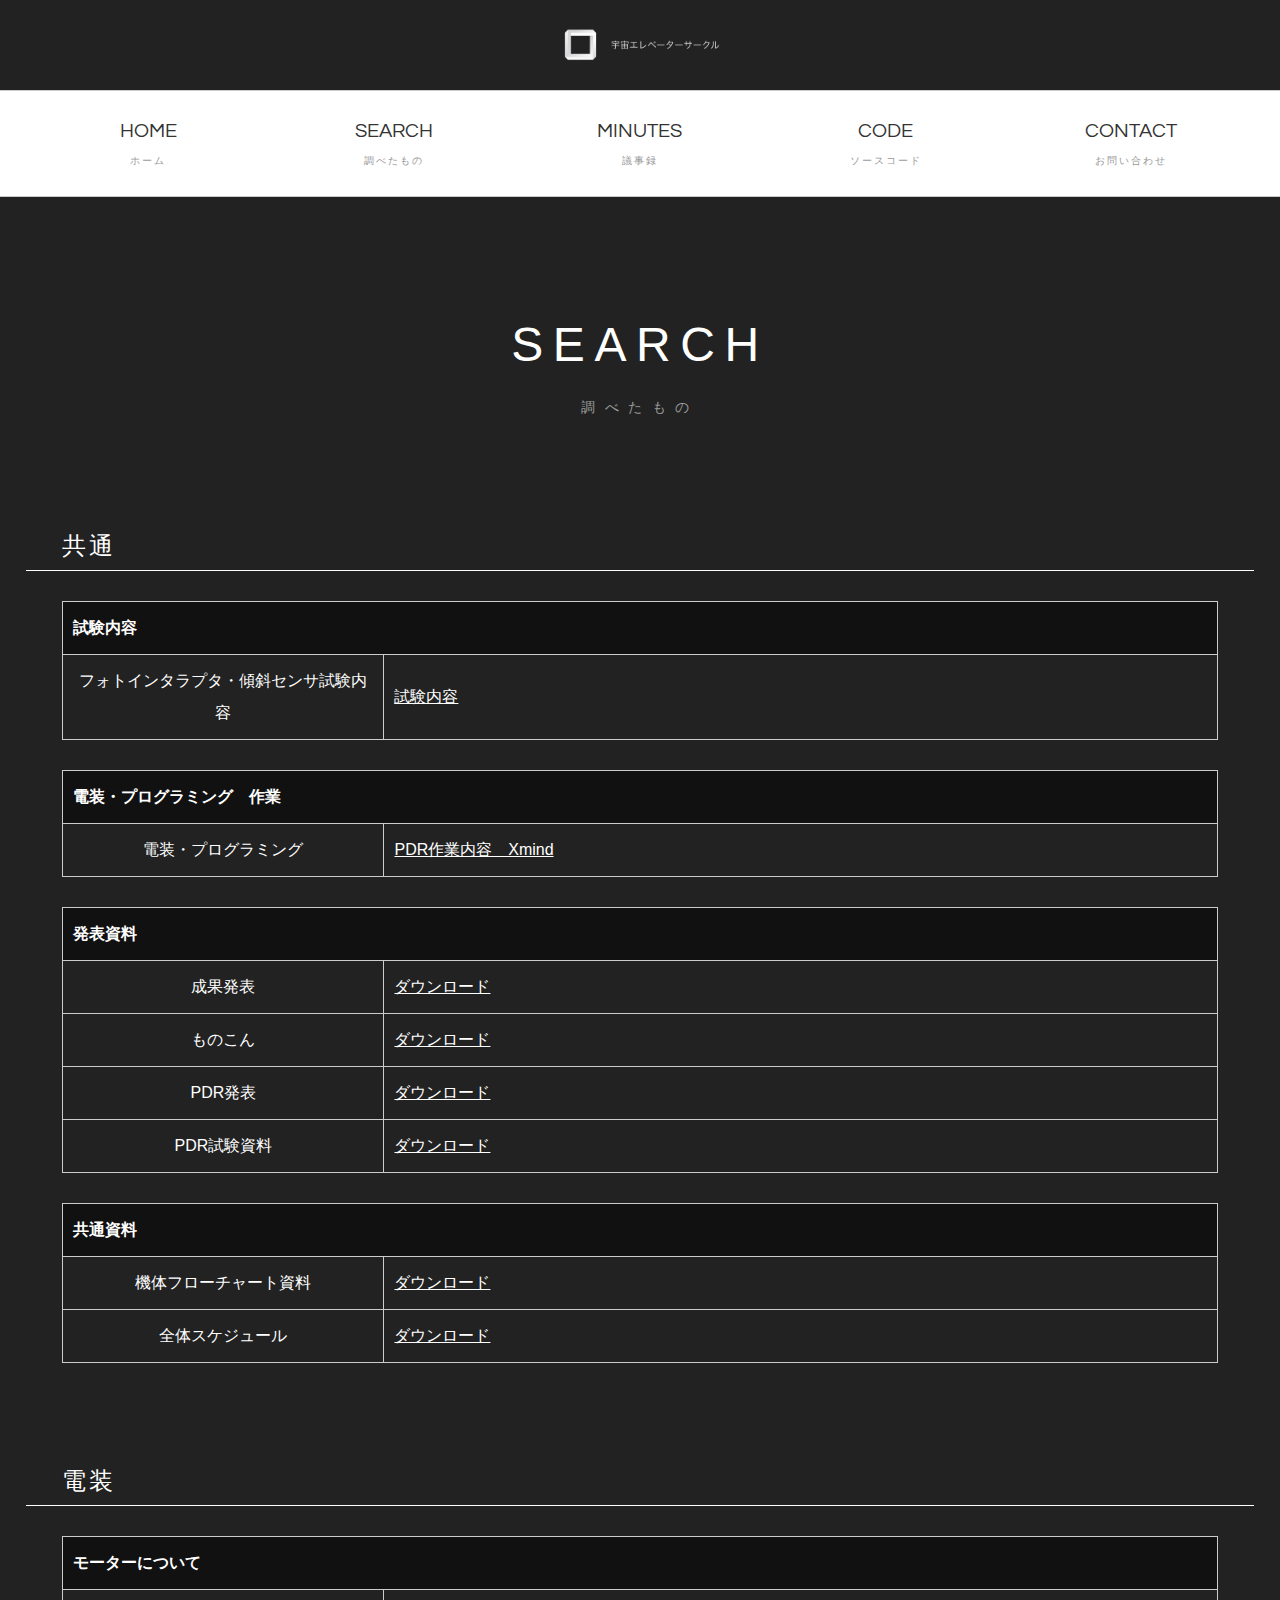
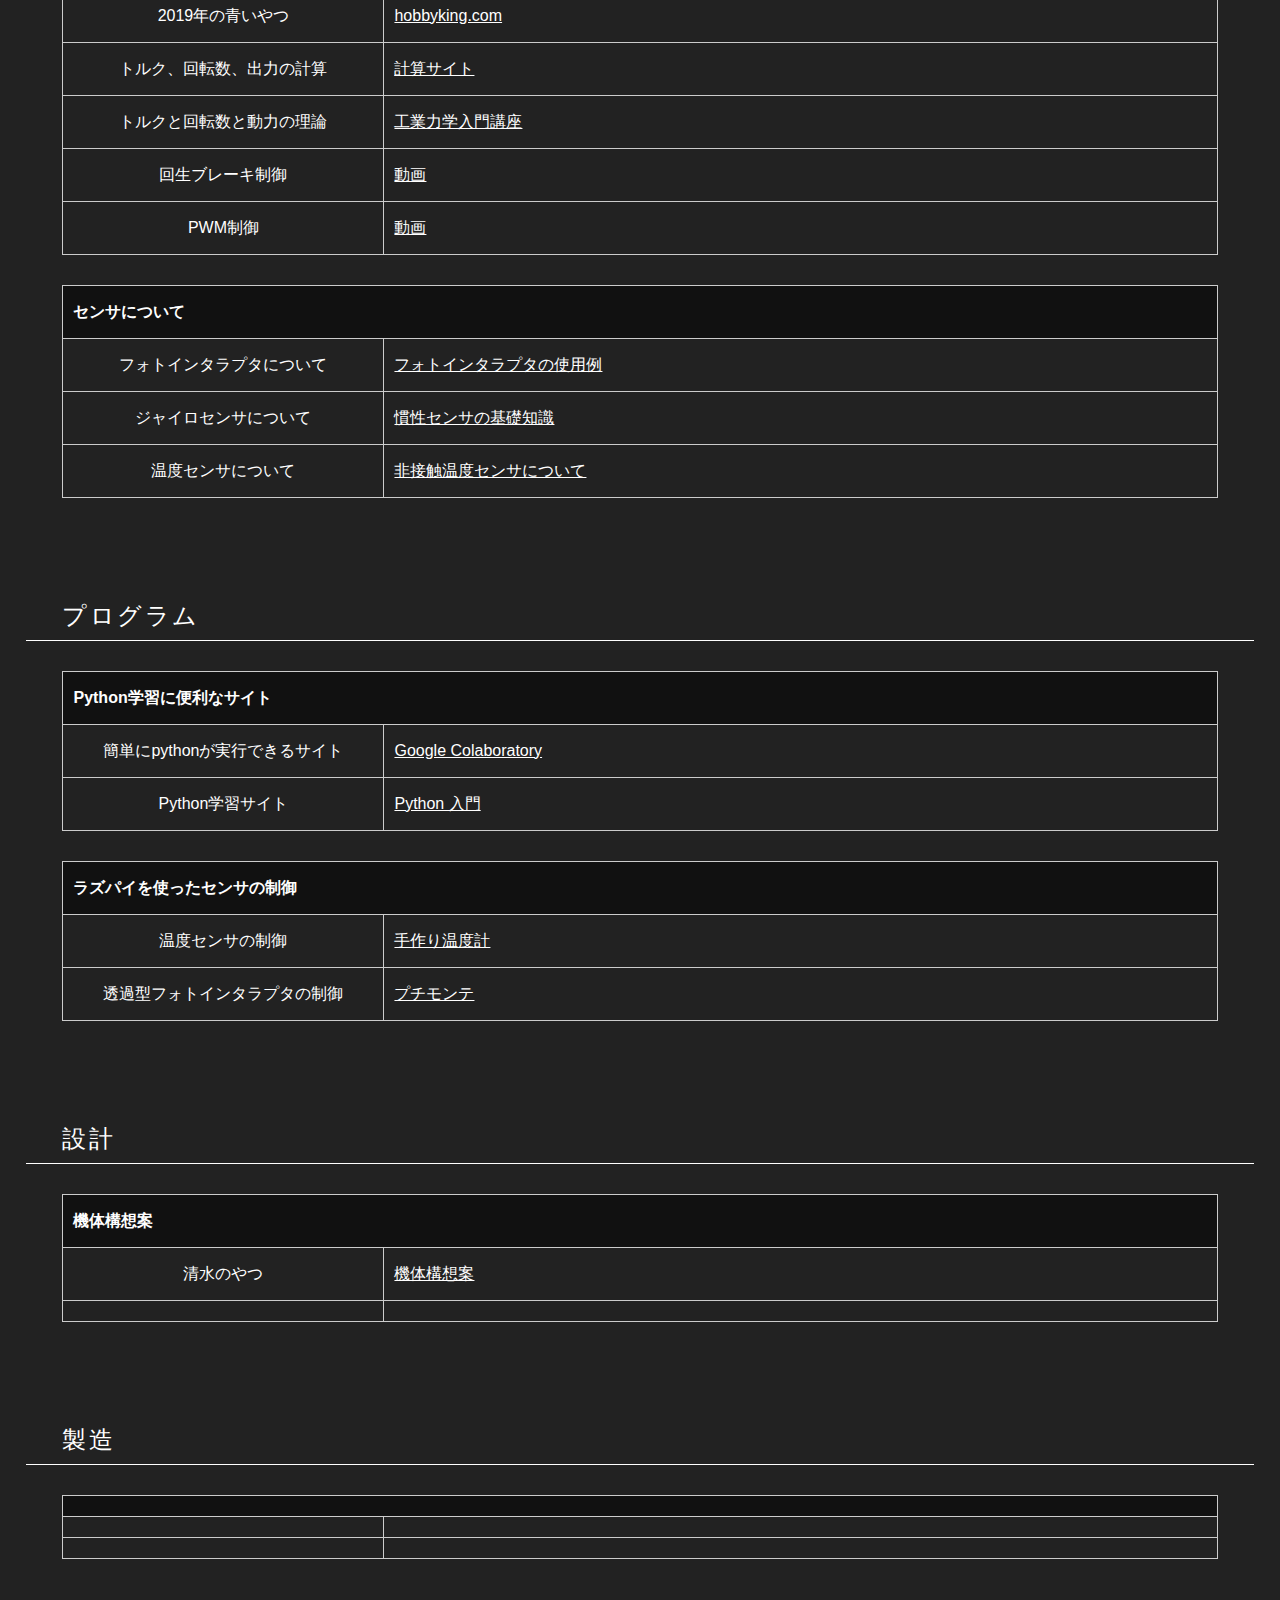
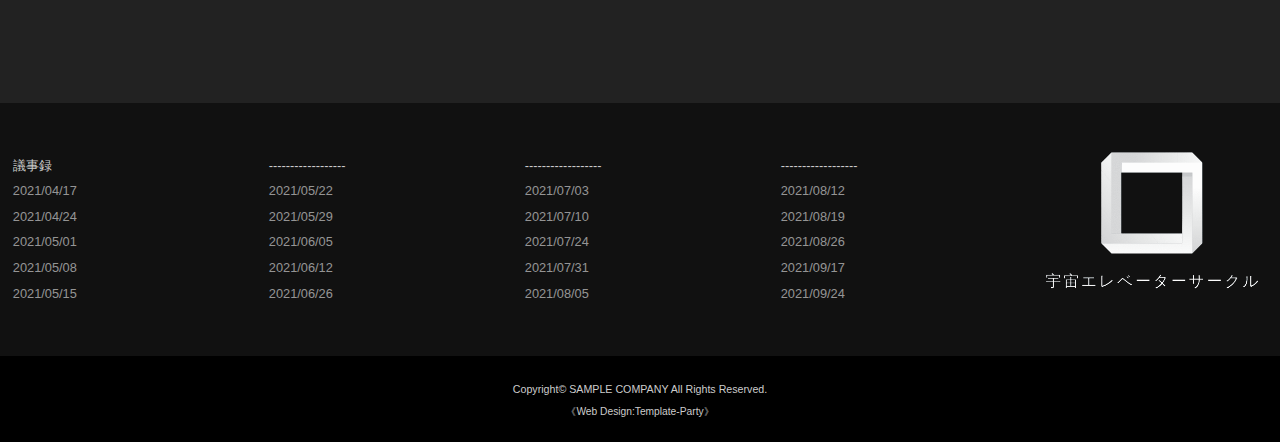
==== commit 6e8e9266: "update" ====
--- a/about.html
+++ b/about.html
@@ -59,6 +59,14 @@
 
 					<h3>共通</h3>
 					<table class="ta1">
+						<caption>試験内容</caption>
+						<tr>
+							<th>フォトインタラプタ・傾斜センサ試験内容</th>
+							<td><a href="images/MINUTES/aaa.rtf">試験内容</a></td>
+						</tr>
+					</table>
+
+					<table class="ta1">
 						<caption>電装・プログラミング　作業</caption>
 						<tr>
 							<th>電装・プログラミング</th>
